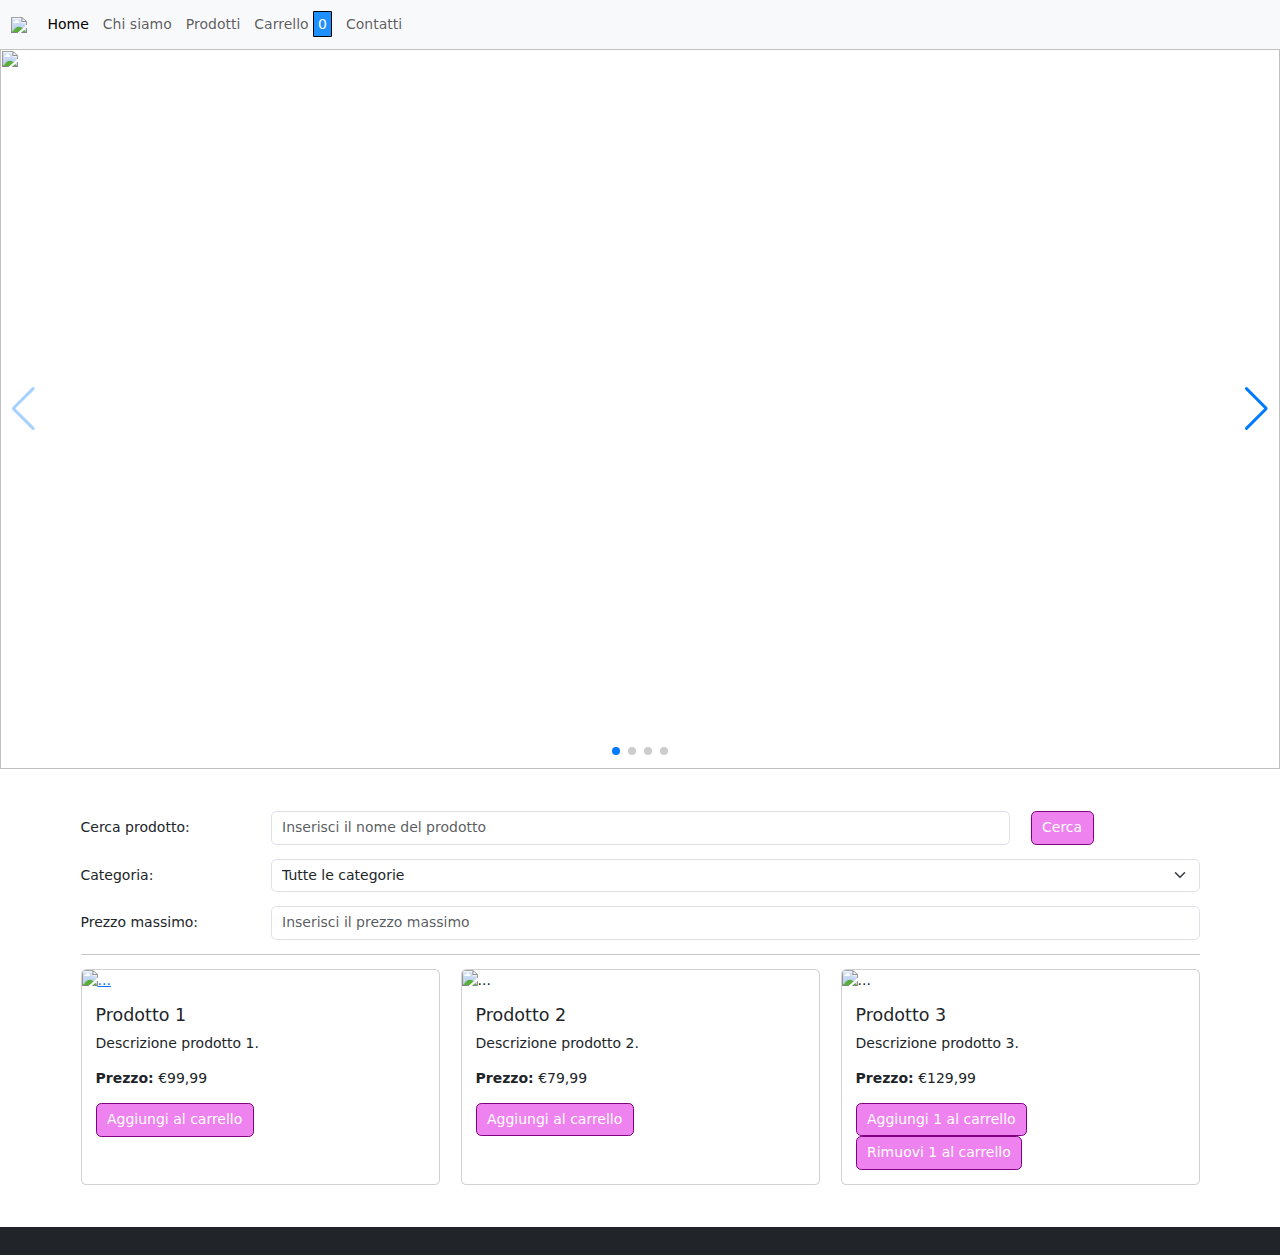
==== index.html @ 2d44a7bf "Initial commit" ====
<!DOCTYPE html>
<html lang="en">

<head>
  <meta charset="UTF-8">
  <meta http-equiv="X-UA-Compatible" content="IE=edge">
  <meta name="viewport" content="width=device-width, initial-scale=1, minimum-scale=1, maximum-scale=1"/>
  <meta name="sito e-commerce" content="sito e-commerce per esame">
  <meta name="description" content="sito di e-commerce di dolci per l'esame di fine anno di web design">
  <meta name="keywords" content="web, web design, accademia, dolci, e-commerce, soto, carrello, compra, personalizza">
  
  <link rel="stylesheet" href="styles.css">
  
  <!-- Link Swiper's CSS -->
  <link rel="stylesheet" href="https://cdn.jsdelivr.net/npm/swiper@9/swiper-bundle.min.css" />
  <link rel="stylesheet" href="https://cdn.jsdelivr.net/npm/bootstrap@5.2.3/dist/css/bootstrap.min.css">
</head>
  
  
<body>
  <!-- head line -->
    <header>
        <nav class="navbar navbar-expand-lg navbar-light bg-light">
          <div class="container-fluid">
            <a class="navbar-brand" href="#"><img src="logo.png"></a>
            <button class="navbar-toggler" type="button" data-bs-toggle="collapse" data-bs-target="#navbarNav" aria-controls="navbarNav" aria-expanded="false" aria-label="Toggle navigation">
              <span class="navbar-toggler-icon"></span>
            </button>
            <div class="collapse navbar-collapse" id="navbarNav">
              <ul class="navbar-nav">
                <li class="nav-item">
                  <a class="nav-link active" aria-current="page" href="#">Home</a>
                </li>
                <li class="nav-item">
                  <a class="nav-link" href="#">Chi siamo</a>
                </li>
                <li class="nav-item">
                  <a class="nav-link" href="prodotti.html">Prodotti</a>
                </li>
                <li class="nav-item">
                  <a class="nav-link" href="carrello.html">Carrello <span style="width: 200px; height:100px; border-radius: 1px; border: 1px solid black; padding: 4px; background-color: dodgerblue; color:white" id="carrello">0</span></a>
                </li>
                <li class="nav-item">
                  <a class="nav-link" href="#">Contatti</a>
                </li>
              </ul>
            </div>
          </div>
        </nav>
    </header>

  <!-- Swiper -->
      <div class="swiper mySwiper">
        <div class="swiper-wrapper">
          <div class="swiper-slide">
            <img src="https://www.dolcidee.it/media/uploads/recipe/60be09285daf3_IMG_9770.PNG">
          </div>
          <div class="swiper-slide">
            <img src="https://wips.plug.it/cips/buonissimo.org/cms/2011/09/Torta-di-compleanno-per-bimbi.jpg">
          </div>
          <div class="swiper-slide">
            <img src="https://www.molinospadoni.it/wp-content/uploads/2019/12/brioches-cornetti-ricetta-spadoni.png">
          </div>
          <div class="swiper-slide">
            <img src="https://www.ilclubdellericette.it/wp-content/uploads/2022/04/ricetta-pancake-1280x720.jpg">
          </div>
        </div>
        <div class="swiper-button-next"></div>
        <div class="swiper-button-prev"></div>
        <div class="swiper-pagination"></div>
      </div>

  <!-- contenitori -->  
    <main class="container my-5">
        <form>
            <div class="row mb-3">
                <label for="inputSearch" class="col-sm-2 col-form-label">Cerca prodotto:</label>
                <div class="col-sm-8">
                    <input type="text" class="form-control" id="inputSearch" placeholder="Inserisci il nome del prodotto">
                </div>
                <div class="col-sm-2">
                    <button type="submit" class="btn btn-primary">Cerca</button>
                </div>
            </div>
            <div class="row mb-3">
                <label for="inputCategory" class="col-sm-2 col-form-label">Categoria:</label>
                <div class="col-sm-10">
                    <select class="form-select" id="inputCategory">
                        <option value="tutte">Tutte le categorie</option>
                        <option value="elettronica">Elettronica</option>
                        <option value="abbigliamento">Abbigliamento</option>
                        <option value="casa">Casa</option>
                    </select>
                </div>
            </div>
            <div class="row mb-3">
                <label for="inputPrice" class="col-sm-2 col-form-label">Prezzo massimo:</label>
                <div class="col-sm-10">
                    <input type="number" class="form-control" id="inputPrice" placeholder="Inserisci il prezzo massimo">
                </div>
            </div>
        </form>
        <hr>
        <div class="row row-cols-1 row-cols-md-3 g-4">
            <div class="col">
                <div class="card h-100">
                  <a href="prodotto.html">
                    <img src="https://via.placeholder.com/300x200.png" class="card-img-top" alt="...">
                  </a>
                    <div class="card-body">
                        <h5 class="card-title">Prodotto 1</h5>
                        <p class="card-text">Descrizione prodotto 1.</p>
                        <p class="card-text"><strong>Prezzo:</strong> €99,99</p>
                        <a href="#" class="btn btn-primary">Aggiungi al carrello</a>
                    </div>                    
                </div>
            </div>
            <div class="col">
                <div class="card h-100">
                    <img src="https://via.placeholder.com/300x200.png" class="card-img-top" alt="...">
                    <div class="card-body">
                        <h5 class="card-title">Prodotto 2</h5>
                        <p class="card-text">Descrizione prodotto 2.</p>
                        <p class="card-text"><strong>Prezzo:</strong> €79,99</p>
                        <a href="#" class="btn btn-primary">Aggiungi al carrello</a>
                    </div>
                </div>
            </div>
            <div class="col">
                <div class="card h-100">
                    <img src="https://via.placeholder.com/300x200.png" class="card-img-top" alt="...">
                    <div class="card-body">
                        <h5 class="card-title">Prodotto 3</h5>
                        <p class="card-text">Descrizione prodotto 3.</p>
                        <p class="card-text"><strong>Prezzo:</strong> €129,99</p>
                        <a href="#" class="btn btn-primary" onclick="aggiungiAlCarrello()">Aggiungi 1 al carrello</a>
                        <a href="#" class="btn btn-primary" onclick="rimuoviDalCarrello()">Rimuovi 1 al carrello</a>
                    </div>
                </div>
            </div>
        </div>
    </main>

  <!-- footer --> 
    <footer class="bg-dark text-light py-3">
      <div class="container text-center">
      </div>
    </footer>

  <!-- Swiper JS -->
  <script src="https://cdn.jsdelivr.net/npm/swiper@9/swiper-bundle.min.js"></script>
  <script src="script.js"> </script>
</body>
</html>
---- styles.css ----
html,
    body {
      position: relative;
      height: 100%;
      font-family: 'Poppins', sans-serif;
      font-size: 14px;
      color: #000;
      margin: 0;
      padding: 0;
      background-image: url("sfondosito.jpeg");
      background-repeat: no-repeat;
      background-attachment: fixed;
      background-size: 100%;
      background-size: cover;
      background-position: center;
    }

.card-img-top:hover {
    opacity: 0.5;    
  }

.navbar-toggler {
  background-color: red;
}

.btn-primary{
  background-color:violet !important;
  border-color:purple !important;
}

/*swiper*/

.swiper {
      width: 100%;
      height: 80%;
    }

.swiper-slide {
      text-align: center;
      font-size: 18px;
      background: #fff;
      display: flex;
      justify-content: center;
      align-items: center;
    }

.swiper-slide img {
      display: block;
      width: 100%;
      height: 100%;
      object-fit: cover;
    }
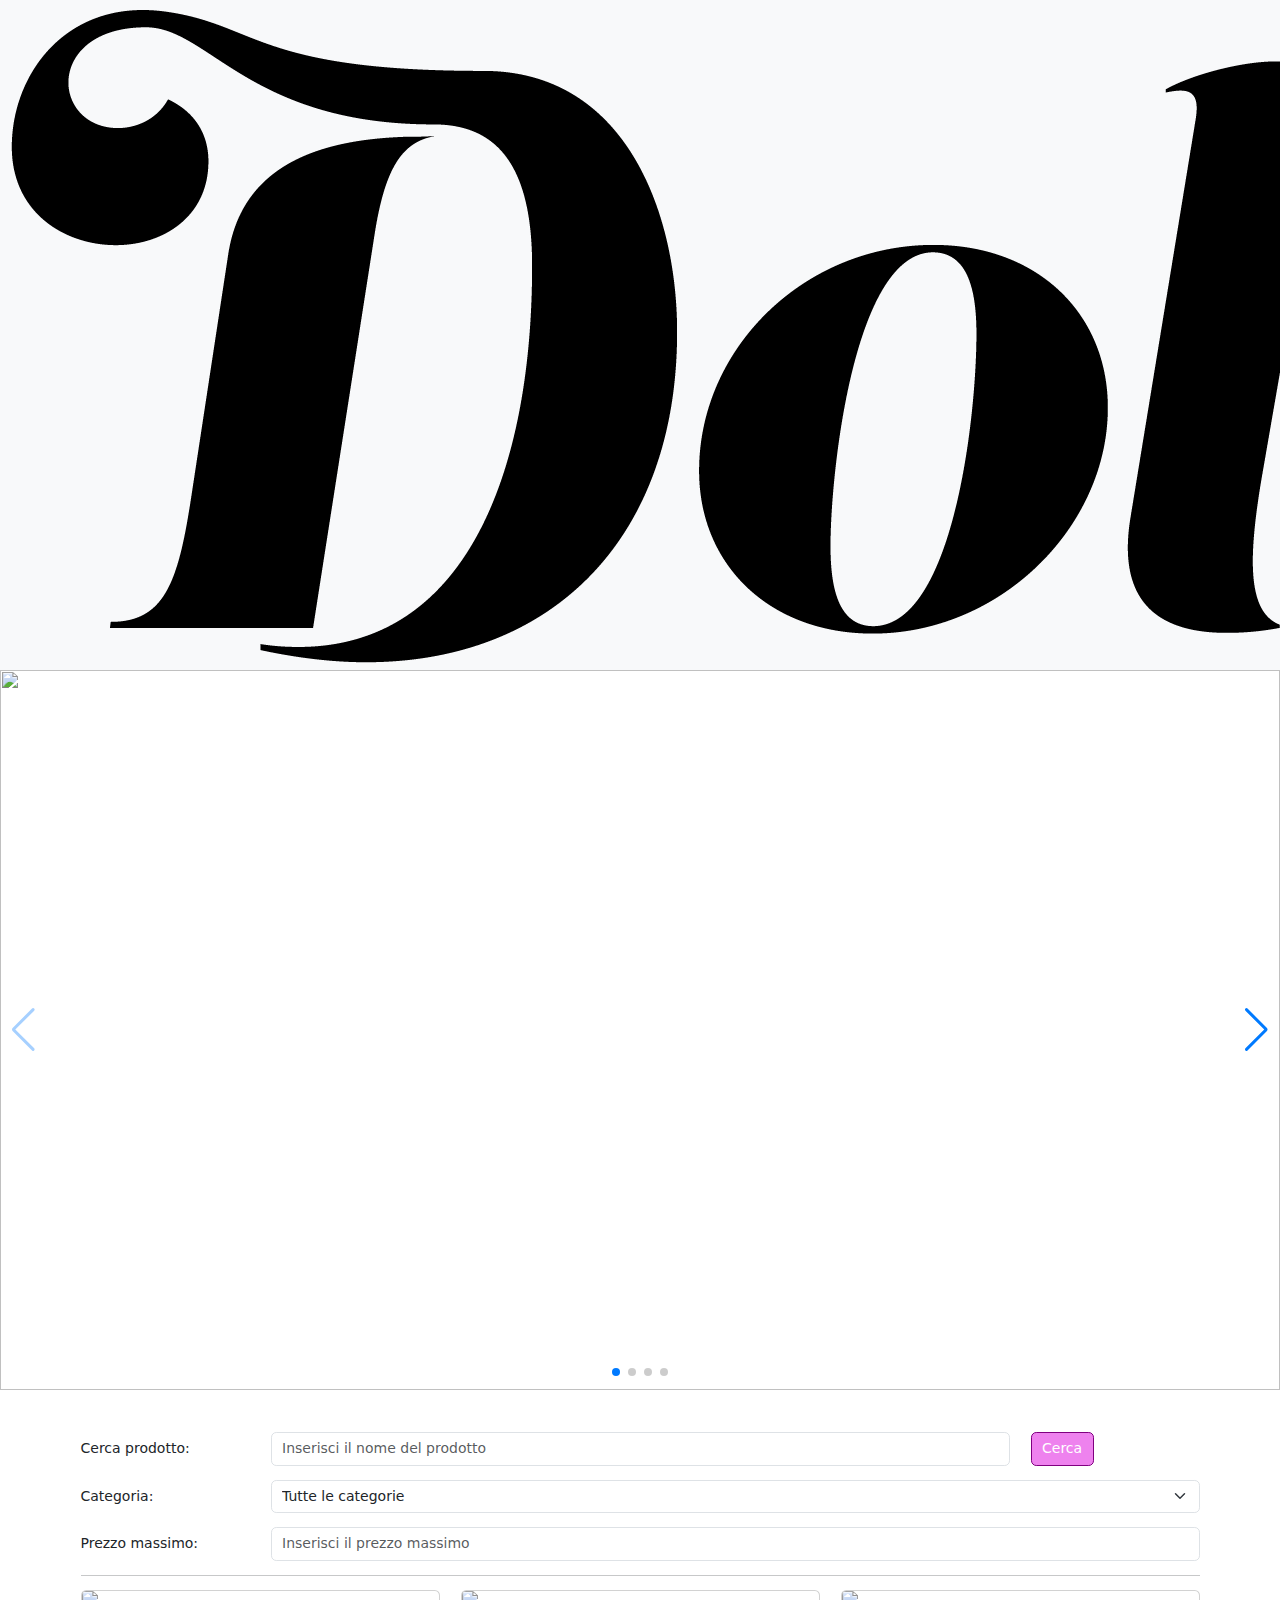
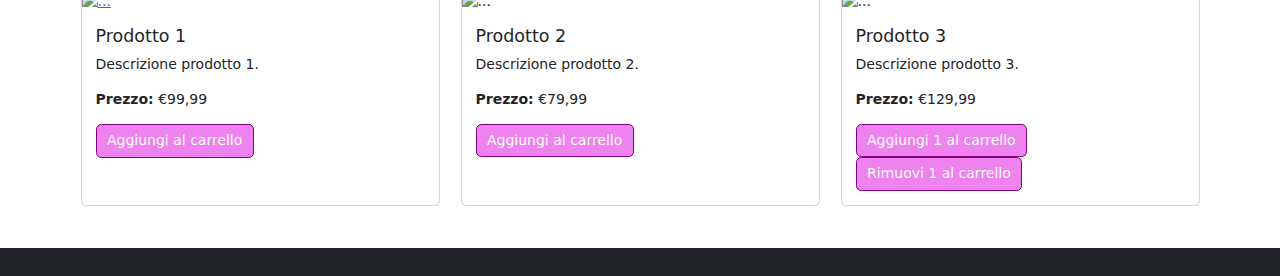
==== commit c5f50e37: "1 file modified, 3 added, 1 deleted" ====
--- a/index.html
+++ b/index.html
@@ -22,23 +22,21 @@
     <header>
         <nav class="navbar navbar-expand-lg navbar-light bg-light">
           <div class="container-fluid">
-            <a class="navbar-brand" href="#"><img src="logo.png"></a>
+            <a id="logo" href="#"><img src="immagini/logo.png"></a>
             <button class="navbar-toggler" type="button" data-bs-toggle="collapse" data-bs-target="#navbarNav" aria-controls="navbarNav" aria-expanded="false" aria-label="Toggle navigation">
               <span class="navbar-toggler-icon"></span>
             </button>
+
             <div class="collapse navbar-collapse" id="navbarNav">
               <ul class="navbar-nav">
                 <li class="nav-item">
-                  <a class="nav-link active" aria-current="page" href="#">Home</a>
+                  <a class="nav-link" href="carrello.html">Personalizza</a>
                 </li>
                 <li class="nav-item">
-                  <a class="nav-link" href="#">Chi siamo</a>
+                  <a class="nav-link" href="aboutus.html">Chi siamo</a>
                 </li>
                 <li class="nav-item">
-                  <a class="nav-link" href="prodotti.html">Prodotti</a>
-                </li>
-                <li class="nav-item">
-                  <a class="nav-link" href="carrello.html">Carrello <span style="width: 200px; height:100px; border-radius: 1px; border: 1px solid black; padding: 4px; background-color: dodgerblue; color:white" id="carrello">0</span></a>
+                  <a class="nav-link" href="carrello.html">Carrello <span style="width: 200px; height:100px; border-radius: 50px; padding: 4px; background-color: #DD925F; color:white" id="carrello">0</span></a>
                 </li>
                 <li class="nav-item">
                   <a class="nav-link" href="#">Contatti</a>
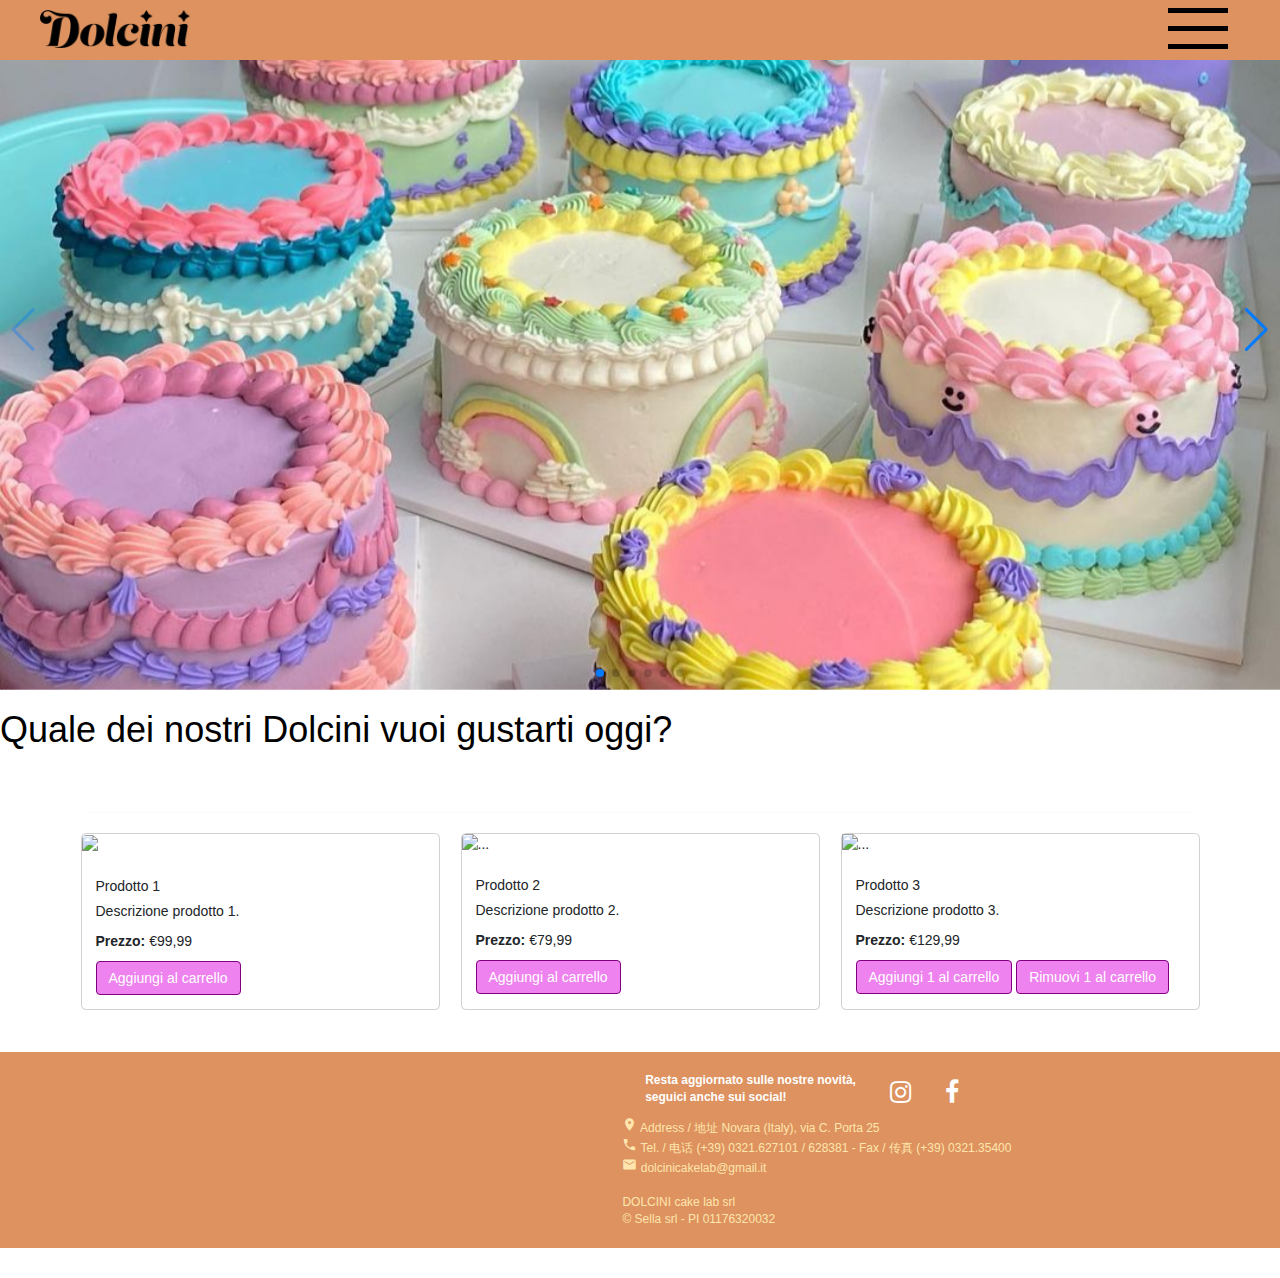
==== commit 9eed45ea: "aggiunta immagini nello slider" ====
--- a/index.html
+++ b/index.html
@@ -5,62 +5,61 @@
   <meta charset="UTF-8">
   <meta http-equiv="X-UA-Compatible" content="IE=edge">
   <meta name="viewport" content="width=device-width, initial-scale=1, minimum-scale=1, maximum-scale=1"/>
-  <meta name="sito e-commerce" content="sito e-commerce per esame">
   <meta name="description" content="sito di e-commerce di dolci per l'esame di fine anno di web design">
-  <meta name="keywords" content="web, web design, accademia, dolci, e-commerce, soto, carrello, compra, personalizza">
-  
-  <link rel="stylesheet" href="styles.css">
+  <meta name="keywords" content="web, web design, accademia, dolci, e-commerce, sito, carrello, compra, personalizza">
   
   <!-- Link Swiper's CSS -->
   <link rel="stylesheet" href="https://cdn.jsdelivr.net/npm/swiper@9/swiper-bundle.min.css" />
   <link rel="stylesheet" href="https://cdn.jsdelivr.net/npm/bootstrap@5.2.3/dist/css/bootstrap.min.css">
+  <!-- Link icone bootstrap -->
+  <link rel="stylesheet" href="https://maxcdn.bootstrapcdn.com/bootstrap/3.3.7/css/bootstrap.min.css">
+  <!-- Link icone google -->
+  <link rel="stylesheet" href="https://fonts.googleapis.com/icon?family=Material+Icons">
+  <!-- Link icone Awesome 4 Icons -->
+  <link rel="stylesheet" href="https://cdnjs.cloudflare.com/ajax/libs/font-awesome/4.7.0/css/font-awesome.min.css">
+   <!-- Link file MIO css -->
+  <link rel="stylesheet" href="styles.css">
 </head>
   
   
 <body>
   <!-- head line -->
-    <header>
-        <nav class="navbar navbar-expand-lg navbar-light bg-light">
-          <div class="container-fluid">
-            <a id="logo" href="#"><img src="immagini/logo.png"></a>
-            <button class="navbar-toggler" type="button" data-bs-toggle="collapse" data-bs-target="#navbarNav" aria-controls="navbarNav" aria-expanded="false" aria-label="Toggle navigation">
-              <span class="navbar-toggler-icon"></span>
-            </button>
-
-            <div class="collapse navbar-collapse" id="navbarNav">
-              <ul class="navbar-nav">
-                <li class="nav-item">
-                  <a class="nav-link" href="carrello.html">Personalizza</a>
-                </li>
-                <li class="nav-item">
-                  <a class="nav-link" href="aboutus.html">Chi siamo</a>
-                </li>
-                <li class="nav-item">
-                  <a class="nav-link" href="carrello.html">Carrello <span style="width: 200px; height:100px; border-radius: 50px; padding: 4px; background-color: #DD925F; color:white" id="carrello">0</span></a>
-                </li>
-                <li class="nav-item">
-                  <a class="nav-link" href="#">Contatti</a>
-                </li>
-              </ul>
-            </div>
-          </div>
-        </nav>
-    </header>
+    <div id="headline">
+      <div id="casella-logo">
+        <a href="index.html">
+          <img id="logo" src="immagini/logo.png">
+        </a>
+      </div>
+       
+      <!-- burger menu -->
+        <ul class="menu">
+          <div class="menu-close fa fa-close"></div>
+          <li class="menu-global menu-top"><span class="menu-text">Personalizzazione</span></li>
+          <li class="menu-global menu-middle"><span class="menu-text">About us</span></li>
+          <li class="menu-global menu-bottom"><span class="menu-text">My Carrello</span></li>
+        </ul>
+    </div>
 
   <!-- Swiper -->
       <div class="swiper mySwiper">
         <div class="swiper-wrapper">
           <div class="swiper-slide">
-            <img src="https://www.dolcidee.it/media/uploads/recipe/60be09285daf3_IMG_9770.PNG">
+            <img src="immagini/cake1.jpeg">
           </div>
           <div class="swiper-slide">
-            <img src="https://wips.plug.it/cips/buonissimo.org/cms/2011/09/Torta-di-compleanno-per-bimbi.jpg">
+            <img src="immagini/muffin1.jpeg">
           </div>
           <div class="swiper-slide">
-            <img src="https://www.molinospadoni.it/wp-content/uploads/2019/12/brioches-cornetti-ricetta-spadoni.png">
+            <img src="immagini/roll1.jpeg">
           </div>
           <div class="swiper-slide">
-            <img src="https://www.ilclubdellericette.it/wp-content/uploads/2022/04/ricetta-pancake-1280x720.jpg">
+            <img src="immagini/cake2.jpeg">
+          </div>
+          <div class="swiper-slide">
+            <img src="immagini/muffin2.jpeg">
+          </div>
+          <div class="swiper-slide">
+            <img src="immagini/roll2.jpeg">
           </div>
         </div>
         <div class="swiper-button-next"></div>
@@ -68,36 +67,11 @@
         <div class="swiper-pagination"></div>
       </div>
 
+      <h1>Quale dei nostri Dolcini vuoi gustarti oggi?</h1>
+
   <!-- contenitori -->  
     <main class="container my-5">
-        <form>
-            <div class="row mb-3">
-                <label for="inputSearch" class="col-sm-2 col-form-label">Cerca prodotto:</label>
-                <div class="col-sm-8">
-                    <input type="text" class="form-control" id="inputSearch" placeholder="Inserisci il nome del prodotto">
-                </div>
-                <div class="col-sm-2">
-                    <button type="submit" class="btn btn-primary">Cerca</button>
-                </div>
-            </div>
-            <div class="row mb-3">
-                <label for="inputCategory" class="col-sm-2 col-form-label">Categoria:</label>
-                <div class="col-sm-10">
-                    <select class="form-select" id="inputCategory">
-                        <option value="tutte">Tutte le categorie</option>
-                        <option value="elettronica">Elettronica</option>
-                        <option value="abbigliamento">Abbigliamento</option>
-                        <option value="casa">Casa</option>
-                    </select>
-                </div>
-            </div>
-            <div class="row mb-3">
-                <label for="inputPrice" class="col-sm-2 col-form-label">Prezzo massimo:</label>
-                <div class="col-sm-10">
-                    <input type="number" class="form-control" id="inputPrice" placeholder="Inserisci il prezzo massimo">
-                </div>
-            </div>
-        </form>
+        
         <hr>
         <div class="row row-cols-1 row-cols-md-3 g-4">
             <div class="col">
@@ -126,7 +100,7 @@
             </div>
             <div class="col">
                 <div class="card h-100">
-                    <img src="https://via.placeholder.com/300x200.png" class="card-img-top" alt="...">
+                    <img src="https://via.placeholder.com/300x200.png" class="card-img-left" alt="...">
                     <div class="card-body">
                         <h5 class="card-title">Prodotto 3</h5>
                         <p class="card-text">Descrizione prodotto 3.</p>
@@ -140,13 +114,33 @@
     </main>
 
   <!-- footer --> 
-    <footer class="bg-dark text-light py-3">
+    <footer id="footer">
       <div class="container text-center">
+        
+        <div class="fot">
+          <iframe src="https://www.google.com/maps/embed?pb=!1m14!1m8!1m3!1d2798.854587066455!2d8.6137757!3d45.4525863!3m2!1i1024!2i768!4f13.1!3m3!1m2!1s0x47865a24573b9d29%3A0x5064224377bd31e3!2sVia%20Costantino%20Porta%2C%2025%2C%2028100%20Novara%20NO!5e0!3m2!1sen!2sit!4v1654440794287!5m2!1sen!2sit" allowfullscreen="" loading="lazy" referrerpolicy="no-referrer-when-downgrade" id="map"></iframe>
+        </div> 
+        
+        <div class="fot">
+          <p class="social" style="font-size:15x; text-align:left;"><b>Resta aggiornato sulle nostre novità,<br>seguici anche sui social!</b></p>
+          <a href="https://www.instagram.com/acmenovaraaccademia/" class="social"><i class="fa fa-instagram" style="font-size:25px; color: white;"></i></a>
+          <a href="https://www.facebook.com/ACMEaccademiaNovara/"  class="social"><i class="fa fa-facebook-f" style="font-size:25px; color: white;"></i></a>
+
+          <p id="testofooter">
+            <i class="material-icons" style="font-size:15px; color: #FFE6AE;">location_on</i> Address / 地址  Novara (Italy), via C. Porta 25<br>
+            <i class="material-icons" style="font-size:15px; color: #FFE6AE;">call</i> Tel. /  电话 (+39) 0321.627101 / 628381 - Fax / 传真 (+39) 0321.35400<br>
+            <i class="material-icons" style="font-size:15px; color: #FFE6AE;">email</i> dolcinicakelab@gmail.it<br>
+            <br>
+            DOLCINI cake lab srl<br>
+            © Sella srl - PI 01176320032
+          </p>
+        </div>
       </div>
     </footer>
 
   <!-- Swiper JS -->
   <script src="https://cdn.jsdelivr.net/npm/swiper@9/swiper-bundle.min.js"></script>
+  <script src="https://code.jquery.com/jquery-3.6.4.min.js" integrity="sha256-oP6HI9z1XaZNBrJURtCoUT5SUnxFr8s3BzRl+cbzUq8=" crossorigin="anonymous"></script>
   <script src="script.js"> </script>
 </body>
 </html> 
--- a/styles.css
+++ b/styles.css
@@ -1,27 +1,191 @@
-html,
-    body {
+html, body {
       position: relative;
       height: 100%;
       font-family: 'Poppins', sans-serif;
       font-size: 14px;
       color: #000;
-      margin: 0;
-      padding: 0;
-      background-image: url("sfondosito.jpeg");
+      background-image: url("immagini/sfondosito.png");
       background-repeat: no-repeat;
       background-attachment: fixed;
-      background-size: 100%;
       background-size: cover;
       background-position: center;
-    }
+}
+
+/*header*/
+#headline{
+  z-index: 3;
+  margin-top: 30px;
+  width: 100%;
+  height: 60px;
+  position: fixed;
+  background-color: #DD925F;
+}
+
+#casella-logo{
+  display: inline-block;
+  
+}
+
+#logo{
+  width: 150px;
+  margin-left: 40px;
+  margin-top: 10px;
+}
+ 
+ /*burger menu*/
+span {
+  display: inline-block;
+  vertical-align: middle;
+  color: white;
+}
+
+ul {
+  display: block;
+  list-style-type: none;
+  text-align: right;
+}
+
+a {
+  color: #FFF;
+}
+a:hover {
+  opacity: 0.7;
+}
+
+.menu {
+  display: inline-block;
+  margin-right: 100px;
+  margin-top: 8px;
+  float: right;
+  padding-left: 1.25em;
+  cursor: pointer;
+  position: relative;
+  width: 30px;
+  height: 10px;
+  text-align: right;
+}
+
+.menu-close {
+  font-size: 0em;
+  opacity: 0;
+  text-align: center;
+  font-weight: bold;
+
+  -webkit-transition: 0.2s;
+          transition: 0.2s;
+}
+
+.menu-close-visible {
+  font-size: 2em;
+  opacity: 1;
+
+  -webkit-transition: 0.2s 0.4s;
+          transition: 0.2s 0.4s;
+}
+
+.menu-global {
+  z-index: 2;
+  position: absolute;
+  float: right;
+  height: 5px; 
+  width: 200%;
+  background-color: #000000;
+  margin: 0px 30px 150px 0px;
+
+  -webkit-backface-visibility: hidden;
+          backface-visibility: hidden;
+  -webkit-transition: 0.2s;
+          transition: 0.2s;
+}
+
+.menu-global:hover {
+  left: 10px;
+  -webkit-transition: all 0.2s;
+          transition: all 0.2s;
+}
+
+.menu-top {
+  top: 0;
+}
+.menu-middle {
+  top: 18px;
+}
+.menu-bottom {
+  top: 36px;
+}
+
+.menu-text{
+  opacity: 0;
+  font-size: 0em;
+  padding: 10px 0;
+  -webkit-transition: 0.1s;
+          transition: 0.1s;
+}
+
+.expand {
+  box-shadow: rgba(0, 0, 0, 0.1) -2.5px 5px 7.5px, rgba(0, 0, 0, 0.1) 2.5px 5px 7.5px;
+  width: 200px;
+  height: 50px;
+
+  -webkit-backface-visibility: hidden;
+          backface-visibility: hidden;
+}
+
+.menu-top-expand {
+  top: 50px;
+  background: #FFF8E1;
+
+  -webkit-transition: all 0.5s 0.2s, left 0.1s;
+          transition: all 0.5s 0.2s, left 0.1s;
+}
+
+.menu-middle-expand {
+  top: 100px;
+  background: #FFECB3;
+
+  -webkit-transition: all 0.5s 0.1s, left 0.1s;
+          transition: all 0.5s 0.1s, left 0.1s;
+}
+
+.menu-bottom-expand {
+  top: 150px;
+  height: 100px;
+  background: #FFE082;
+
+  -webkit-transition: all 0.5s, left 0.1s;
+          transition: all 0.5s, left 0.1s;
+}
+
+.menu-text-expand{
+  color: #000000;
+  opacity: 0.8;
+  padding: 10px;
+  font-size: 1.3em;
+  -webkit-transition: all 0.2s 0.7s, font-size 0.1s;
+          transition: all 0.2s 0.7s, font-size 0.1s;
+}
+
+.container-fluid{
+  padding: 5px;
+  background-color: #FFE6AE;
+  margin: 0px;
+}
+
+/*intestazione home*/
+h1 {
+  
+}
+
+/*box prodotti*/
 
 .card-img-top:hover {
-    opacity: 0.5;    
+    opacity: 0.5;   
   }
 
 .navbar-toggler {
   background-color: red;
 }
+
 
 .btn-primary{
   background-color:violet !important;
@@ -33,20 +197,57 @@
 .swiper {
       width: 100%;
       height: 80%;
-    }
+      margin-top: -30px;
+}
 
 .swiper-slide {
-      text-align: center;
-      font-size: 18px;
-      background: #fff;
+      background: #DD925F;
       display: flex;
       justify-content: center;
       align-items: center;
-    }
+}
 
 .swiper-slide img {
       display: block;
       width: 100%;
       height: 100%;
       object-fit: cover;
-    }
+}
+
+/*footer*/
+
+#footer {
+  background-color: #DD925F;
+  color: white;
+}
+
+.contatti-social{
+  display:inline-block;
+  margin: 0px 30px;
+}
+
+#map {
+  width: auto;
+  height: 150px;
+  margin-right:50px
+}
+
+.fot{
+  display: inline-block;
+  margin: 10px auto;
+}
+
+.social{
+  font-size: 12px;
+  margin: 10px 30px 10px 0px;
+  display: inline-block;
+  color: white;
+
+}
+
+#testofooter{
+  max-width: 500px;
+  font-size: 12px;
+  text-align: left;
+  color: #FFE6AE;
+}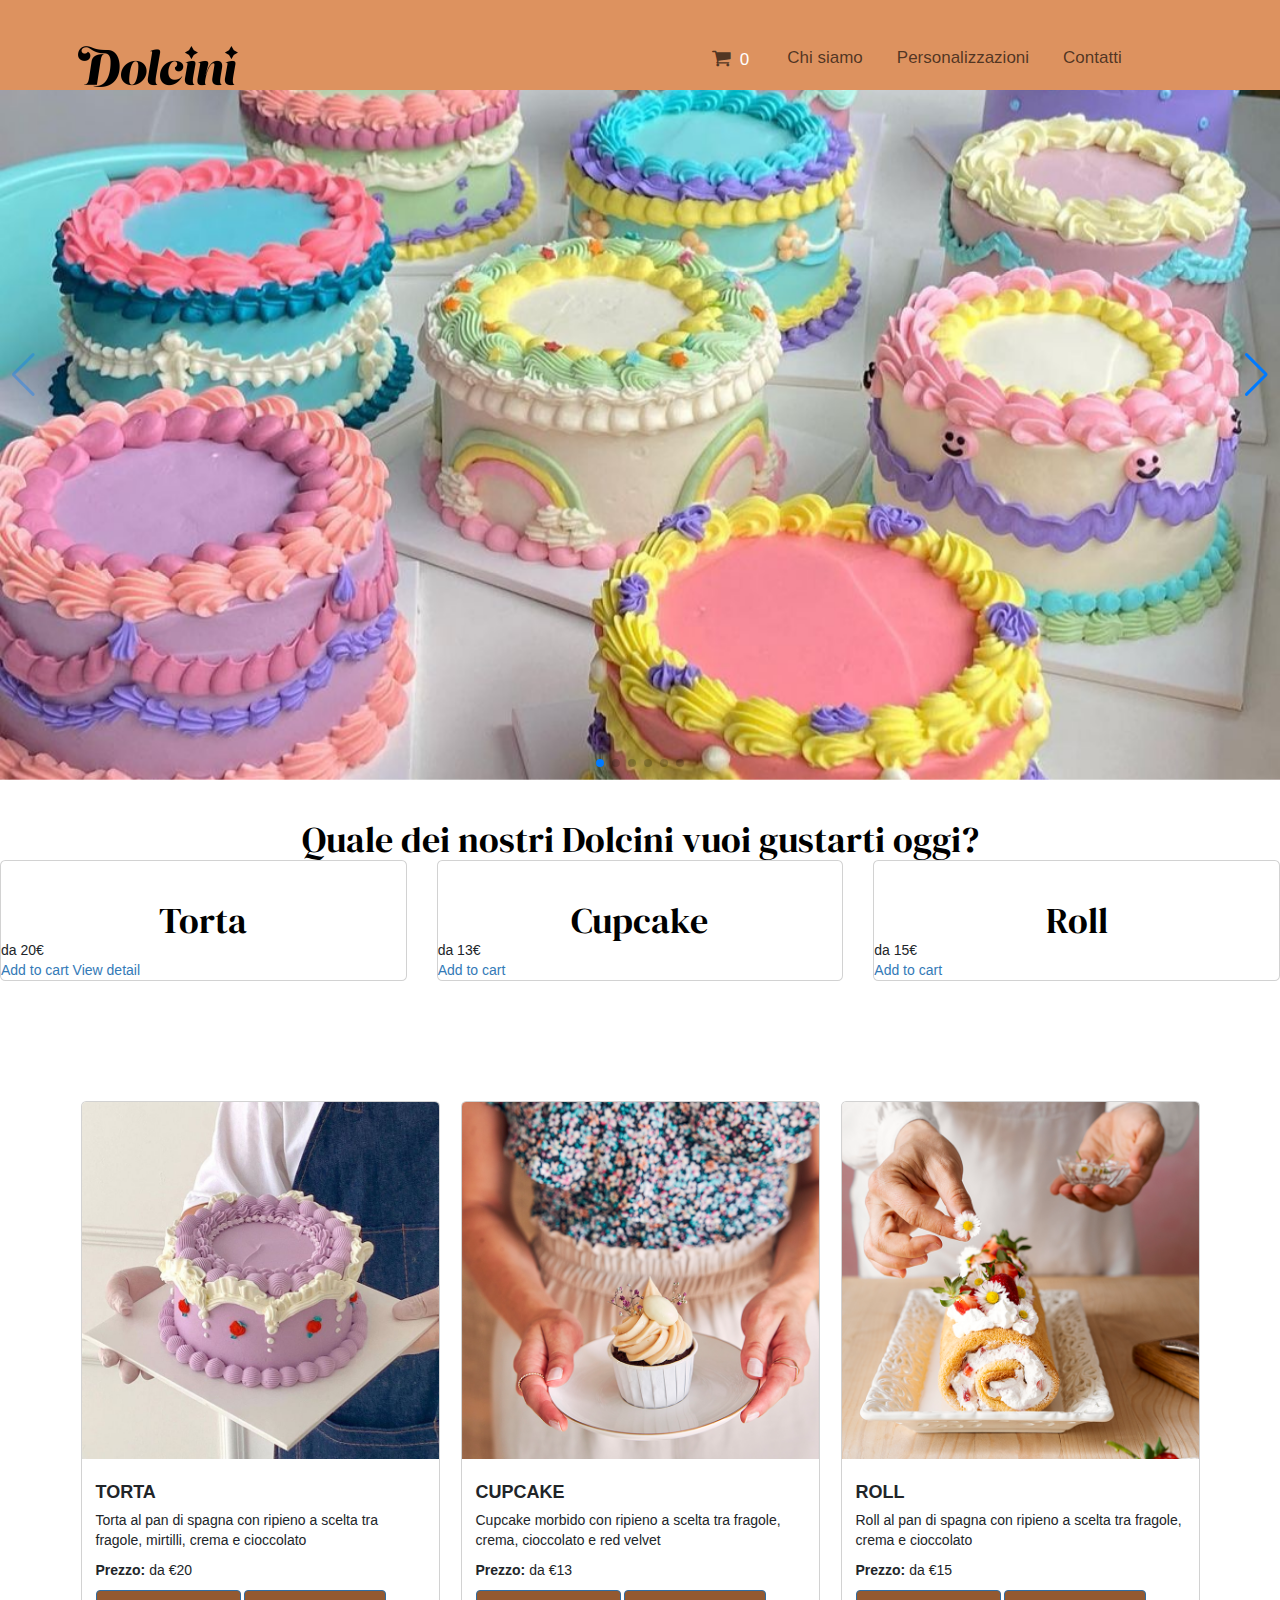
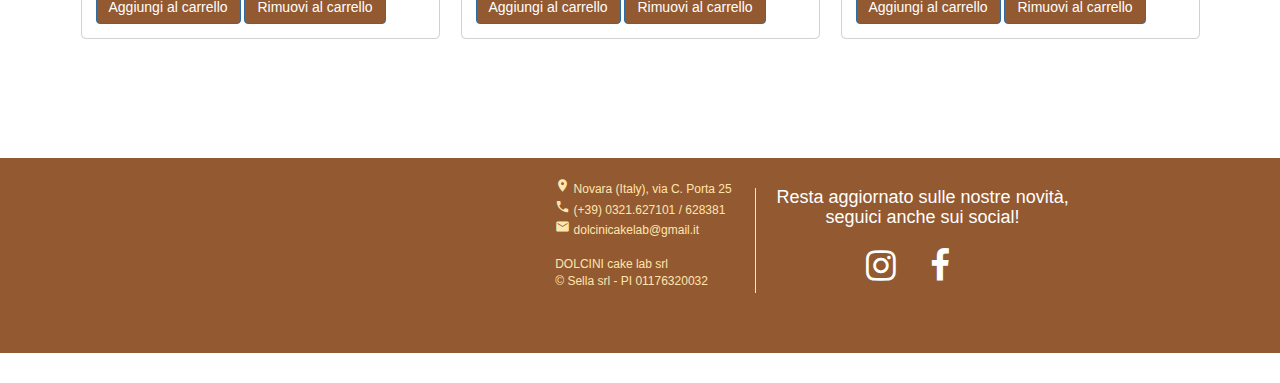
==== commit 5fce3290: "16 maggio" ====
--- a/index.html
+++ b/index.html
@@ -17,28 +17,54 @@
   <link rel="stylesheet" href="https://fonts.googleapis.com/icon?family=Material+Icons">
   <!-- Link icone Awesome 4 Icons -->
   <link rel="stylesheet" href="https://cdnjs.cloudflare.com/ajax/libs/font-awesome/4.7.0/css/font-awesome.min.css">
-   <!-- Link file MIO css -->
+  <!-- Link file MIO css -->
   <link rel="stylesheet" href="styles.css">
+  <!-- Link per il font h1 -->
+  <link rel="preconnect" href="https://fonts.googleapis.com">
+  <link rel="preconnect" href="https://fonts.gstatic.com" crossorigin>
+  <link href="https://fonts.googleapis.com/css2?family=DM+Serif+Display&display=swap" rel="stylesheet">
+  <!-- Link per jquery -->
+  <script src="https://code.jquery.com/jquery-3.5.1.min.js"></script>
 </head>
   
   
 <body>
   <!-- head line -->
+  <header>
     <div id="headline">
-      <div id="casella-logo">
-        <a href="index.html">
-          <img id="logo" src="immagini/logo.png">
-        </a>
-      </div>
-       
-      <!-- burger menu -->
-        <ul class="menu">
-          <div class="menu-close fa fa-close"></div>
-          <li class="menu-global menu-top"><span class="menu-text">Personalizzazione</span></li>
-          <li class="menu-global menu-middle"><span class="menu-text">About us</span></li>
-          <li class="menu-global menu-bottom"><span class="menu-text">My Carrello</span></li>
-        </ul>
+      <nav class="navbar navbar-expand-lg navbar-light">
+      <div class="container-fluid">
+        <div id="casella-logo">
+          <a href="index.html">
+            <img id="logo" src="immagini/logo.png">
+          </a>
+        </div>
+
+        <button class="navbar-toggler" type="button" data-bs-toggle="collapse" data-bs-target="#navbarNav" aria-controls="navbarNav" aria-expanded="false" aria-label="Toggle navigation">
+          <span class="navbar-toggler-icon"></span>
+        </button>
+
+        <div class="collapse navbar-collapse" id="navbarNav">
+          <ul class="navbar-nav">
+            <li class="nav-item">
+              <a class="nav-link" href="carrello.html"><i class="fa fa-shopping-cart" style="font-size:20px"></i> <span style="font-size: 17px;  padding: 4px;  color:white" id="carrello">0</span></a>
+            </li>
+            <li class="nav-item">
+              <a class="nav-link" href="aboutus.html">Chi siamo</a>
+            </li>
+            <li class="nav-item">
+              <a class="nav-link" href="#personalizzazione">Personalizzazioni</a>
+            </li>
+            <li class="nav-item">
+              <a class="nav-link" href="#contatti">Contatti</a>
+            </li>
+          </ul>
+        </div>
+      </div>
+    </nav>
     </div>
+  </header>
+
 
   <!-- Swiper -->
       <div class="swiper mySwiper">
@@ -50,7 +76,7 @@
             <img src="immagini/muffin1.jpeg">
           </div>
           <div class="swiper-slide">
-            <img src="immagini/roll1.jpeg">
+            <img src="immagini/roll5.jpeg">
           </div>
           <div class="swiper-slide">
             <img src="immagini/cake2.jpeg">
@@ -69,47 +95,100 @@
 
       <h1>Quale dei nostri Dolcini vuoi gustarti oggi?</h1>
 
+  <!-- contenitori 2-->
+
+  <section>
+    <div class="row">
+      <div class="col-md-4 col-sm-6 col-xs-12">
+        <div class="card">
+          <div class="cover item-a">
+            <h1>Torta</h1>
+            <span class="price">da 20€</span>
+            <div class="card-back">
+              <a href="#">Add to cart</a>
+              <a href="#">View detail</a>
+            </div>
+          </div>
+        </div>
+      </div>
+      <div class="col-md-4 col-sm-6 col-xs-12">
+        <div class="card">
+          <div class="cover item-b">
+            <h1>Cupcake</h1>
+            <span class="price">da 13€</span>
+            <div class="card-back">
+              <a href="#">Add to cart</a>
+            </div>
+          </div>
+        </div>
+      </div>
+      <div class="col-md-4 col-sm-6 col-xs-12">
+        <div class="card">
+          <div class="cover item-c">
+            <h1>Roll</h1>
+            <span class="price">da 15€</span>
+            <div class="card-back">
+              <a href="#">Add to cart</a>
+            </div>
+          </div>
+        </div>
+      </div>
+    </div>
+  </section>
+  
   <!-- contenitori -->  
+    
     <main class="container my-5">
         
-        <hr>
+        <div id="box-prodotti">
         <div class="row row-cols-1 row-cols-md-3 g-4">
+
             <div class="col">
+              <div id="prodotto1">
                 <div class="card h-100">
-                  <a href="prodotto.html">
-                    <img src="https://via.placeholder.com/300x200.png" class="card-img-top" alt="...">
-                  </a>
+                    <img src="immagini/cake5.jpeg" class="card-img-top" alt="...">
                     <div class="card-body">
-                        <h5 class="card-title">Prodotto 1</h5>
-                        <p class="card-text">Descrizione prodotto 1.</p>
-                        <p class="card-text"><strong>Prezzo:</strong> €99,99</p>
-                        <a href="#" class="btn btn-primary">Aggiungi al carrello</a>
+                        <h4 class="card-title"><b>TORTA</b></h4>
+                        <p class="card-text">Torta al pan di spagna con ripieno a scelta tra fragole, mirtilli, crema e cioccolato</p>
+                        <p class="card-text"><strong>Prezzo:</strong> da €20</p>
+                        <a href="#" class="btn btn-primary" onclick="aggiungiAlCarrello()">Aggiungi al carrello</a>
+                        <a href="#" class="btn btn-primary" onclick="rimuoviDalCarrello()">Rimuovi al carrello</a>
                     </div>                    
                 </div>
-            </div>
+              </div>
+            </div>
+
             <div class="col">
+              <div id="prodotto2">
                 <div class="card h-100">
-                    <img src="https://via.placeholder.com/300x200.png" class="card-img-top" alt="...">
+                    <img src="immagini/muffin-copertina4.png" class="card-img-top" alt="...">
                     <div class="card-body">
-                        <h5 class="card-title">Prodotto 2</h5>
-                        <p class="card-text">Descrizione prodotto 2.</p>
-                        <p class="card-text"><strong>Prezzo:</strong> €79,99</p>
-                        <a href="#" class="btn btn-primary">Aggiungi al carrello</a>
+                        <h4 class="card-title"><b>CUPCAKE</b></h4>
+                        <p class="card-text">Cupcake morbido con ripieno a scelta tra fragole, crema, cioccolato e red velvet</p>
+                        <p class="card-text"><strong>Prezzo:</strong> da €13</p>
+                        <a href="#" class="btn btn-primary" onclick="aggiungiAlCarrello()">Aggiungi al carrello</a>
+                        <a href="#" class="btn btn-primary" onclick="rimuoviDalCarrello()">Rimuovi al carrello</a>
                     </div>
                 </div>
-            </div>
+              </div>
+            </div>
+
             <div class="col">
+              <div id="prodotto3">
                 <div class="card h-100">
-                    <img src="https://via.placeholder.com/300x200.png" class="card-img-left" alt="...">
+                    <img src="immagini/roll-copertina2.png" class="card-img-top" alt="...">
                     <div class="card-body">
-                        <h5 class="card-title">Prodotto 3</h5>
-                        <p class="card-text">Descrizione prodotto 3.</p>
-                        <p class="card-text"><strong>Prezzo:</strong> €129,99</p>
-                        <a href="#" class="btn btn-primary" onclick="aggiungiAlCarrello()">Aggiungi 1 al carrello</a>
-                        <a href="#" class="btn btn-primary" onclick="rimuoviDalCarrello()">Rimuovi 1 al carrello</a>
+                        <h4 class="card-title"><b>ROLL</b></h4>
+                        <p class="card-text">Roll al pan di spagna con ripieno a scelta tra fragole, crema e cioccolato</p>
+                        <p class="card-text"><strong>Prezzo:</strong> da €15</p>
+                        <a href="#" class="btn btn-primary" onclick="aggiungiAlCarrello()">Aggiungi al carrello</a>
+                        <a href="#" class="btn btn-primary" onclick="rimuoviDalCarrello()">Rimuovi al carrello</a>
                     </div>
                 </div>
-            </div>
+              </div>
+            </div>
+            
+        </div>
         </div>
     </main>
 
@@ -122,18 +201,22 @@
         </div> 
         
         <div class="fot">
-          <p class="social" style="font-size:15x; text-align:left;"><b>Resta aggiornato sulle nostre novità,<br>seguici anche sui social!</b></p>
-          <a href="https://www.instagram.com/acmenovaraaccademia/" class="social"><i class="fa fa-instagram" style="font-size:25px; color: white;"></i></a>
-          <a href="https://www.facebook.com/ACMEaccademiaNovara/"  class="social"><i class="fa fa-facebook-f" style="font-size:25px; color: white;"></i></a>
-
           <p id="testofooter">
-            <i class="material-icons" style="font-size:15px; color: #FFE6AE;">location_on</i> Address / 地址  Novara (Italy), via C. Porta 25<br>
-            <i class="material-icons" style="font-size:15px; color: #FFE6AE;">call</i> Tel. /  电话 (+39) 0321.627101 / 628381 - Fax / 传真 (+39) 0321.35400<br>
-            <i class="material-icons" style="font-size:15px; color: #FFE6AE;">email</i> dolcinicakelab@gmail.it<br>
+            <i class="material-icons" style="font-size:15px; color: #FFE6AE;">location_on</i>  Novara (Italy), via C. Porta 25<br>
+            <i class="material-icons" style="font-size:15px; color: #FFE6AE;">call</i>  (+39) 0321.627101 / 628381 <br>
+            <i class="material-icons" style="font-size:15px; color: #FFE6AE;">email</i>  dolcinicakelab@gmail.it<br>
             <br>
             DOLCINI cake lab srl<br>
             © Sella srl - PI 01176320032
           </p>
+        </div>
+
+        <div class="fot">
+          <div id="rimandosocial">
+            <h4 style="text-align:center;">Resta aggiornato sulle nostre novità,<br>seguici anche sui social!</h4>
+            <a href="https://www.instagram.com/acmenovaraaccademia/" class="social"><i class="fa fa-instagram" style="font-size:35px; color: white;"></i></a>
+            <a href="https://www.facebook.com/ACMEaccademiaNovara/"  class="social"><i class="fa fa-facebook-f" style="font-size:35px; color: white;"></i></a>
+          </div>
         </div>
       </div>
     </footer>
--- a/styles.css
+++ b/styles.css
@@ -16,167 +16,203 @@
   z-index: 3;
   margin-top: 30px;
   width: 100%;
-  height: 60px;
+  height: 10%;
   position: fixed;
   background-color: #DD925F;
 }
 
 #casella-logo{
   display: inline-block;
-  
+  width: 50%;
 }
 
 #logo{
-  width: 150px;
-  margin-left: 40px;
-  margin-top: 10px;
-}
- 
- /*burger menu*/
-span {
-  display: inline-block;
-  vertical-align: middle;
-  color: white;
-}
-
-ul {
+  width: 160px;
+  margin-left: 10%;
+  margin-top: 15px;
+}
+
+/*menu*/
+#navbarNav{
+  display: inline-block;
+  float: right;
+  margin: 25px 30px ;
+}
+
+.nav-item{
+  display: inline-block;
+  margin-left: 20px;
+  font-size: 17px;
+}
+
+/*swiper*/
+
+.swiper {
+  width: 100%;
+  height: 90%;
+  margin-top: -30px;
+}
+
+.swiper-slide {
+  background: #DD925F;
+  display: flex;
+  justify-content: center;
+  align-items: center;
+}
+
+.swiper-slide img {
   display: block;
-  list-style-type: none;
-  text-align: right;
-}
-
-a {
-  color: #FFF;
-}
-a:hover {
-  opacity: 0.7;
-}
-
-.menu {
-  display: inline-block;
-  margin-right: 100px;
-  margin-top: 8px;
-  float: right;
-  padding-left: 1.25em;
-  cursor: pointer;
-  position: relative;
-  width: 30px;
-  height: 10px;
-  text-align: right;
-}
-
-.menu-close {
-  font-size: 0em;
-  opacity: 0;
+  width: 100%;
+  height: 100%;
+  object-fit: cover;
+}
+
+/*intestazione home*/
+
+h1 {
+  font-family: 'DM Serif Display', serif;
   text-align: center;
-  font-weight: bold;
-
-  -webkit-transition: 0.2s;
-          transition: 0.2s;
-}
-
-.menu-close-visible {
-  font-size: 2em;
-  opacity: 1;
-
-  -webkit-transition: 0.2s 0.4s;
-          transition: 0.2s 0.4s;
-}
-
-.menu-global {
-  z-index: 2;
-  position: absolute;
-  float: right;
-  height: 5px; 
-  width: 200%;
-  background-color: #000000;
-  margin: 0px 30px 150px 0px;
-
-  -webkit-backface-visibility: hidden;
-          backface-visibility: hidden;
-  -webkit-transition: 0.2s;
-          transition: 0.2s;
-}
-
-.menu-global:hover {
-  left: 10px;
-  -webkit-transition: all 0.2s;
-          transition: all 0.2s;
-}
-
-.menu-top {
-  top: 0;
-}
-.menu-middle {
-  top: 18px;
-}
-.menu-bottom {
-  top: 36px;
-}
-
-.menu-text{
-  opacity: 0;
-  font-size: 0em;
-  padding: 10px 0;
-  -webkit-transition: 0.1s;
-          transition: 0.1s;
-}
-
-.expand {
-  box-shadow: rgba(0, 0, 0, 0.1) -2.5px 5px 7.5px, rgba(0, 0, 0, 0.1) 2.5px 5px 7.5px;
-  width: 200px;
-  height: 50px;
-
-  -webkit-backface-visibility: hidden;
-          backface-visibility: hidden;
-}
-
-.menu-top-expand {
-  top: 50px;
-  background: #FFF8E1;
-
-  -webkit-transition: all 0.5s 0.2s, left 0.1s;
-          transition: all 0.5s 0.2s, left 0.1s;
-}
-
-.menu-middle-expand {
-  top: 100px;
-  background: #FFECB3;
-
-  -webkit-transition: all 0.5s 0.1s, left 0.1s;
-          transition: all 0.5s 0.1s, left 0.1s;
-}
-
-.menu-bottom-expand {
-  top: 150px;
-  height: 100px;
-  background: #FFE082;
-
-  -webkit-transition: all 0.5s, left 0.1s;
-          transition: all 0.5s, left 0.1s;
-}
-
-.menu-text-expand{
-  color: #000000;
-  opacity: 0.8;
-  padding: 10px;
-  font-size: 1.3em;
-  -webkit-transition: all 0.2s 0.7s, font-size 0.1s;
-          transition: all 0.2s 0.7s, font-size 0.1s;
-}
-
-.container-fluid{
-  padding: 5px;
-  background-color: #FFE6AE;
-  margin: 0px;
-}
-
-/*intestazione home*/
-h1 {
-  
+  color: black;
+  margin: 40px auto 0px auto;
+  text-shadow: 0px 0px 6px rgba(255,255,255,10);
+}
+
+/*box prodotti 2*/
+
+$transition-time: 2.3s;
+
+.card{
+	position: relative;
+	height: 400px;
+	width: 100%;
+	margin: 10px 0;
+	transition: ease all $transition-time;
+	perspective: 1200px;
+	&:hover{
+		.cover{
+			transform: rotateX(0deg) rotateY(-180deg);
+			&:before{
+				transform: translateZ(30px);
+			}
+			&:after{
+				background-color: black;
+			}
+			h1{
+				transform: translateZ(100px);
+			}
+			.price{
+				transform: translateZ(60px);
+			}
+			a{
+				transform: translateZ(-60px) rotatey(-180deg);
+			}
+		}
+	}
+	
+	.cover{
+		position: absolute;
+		height: 100%;
+		width: 100%;
+		transform-style: preserve-3d;
+  	transition: ease all $transition-time;
+		background-size: cover;
+		background-position: center center;
+		background-repeat: no-repeat;
+		&:before{
+			content: '';
+			position: absolute;
+			border: 4px solid rgba(255,255,255,.5);
+			box-shadow: 0 0 12px rgba(0,0,0,.3); 
+			top:20px;
+			left:20px;
+			right:20px;
+			bottom:20px;
+			z-index: 2;
+			transition: ease all $transition-time;
+			transform-style: preserve-3d;
+			transform: translateZ(0px);
+		}
+		&:after{
+			content: '';
+			position: absolute;
+			top:0px;
+			left:0px;
+			right:0px;
+			bottom:0px;
+			z-index: 2;
+			transition: ease all 1.3s;
+			background: rgba(0,0,0,.4);
+		}
+		&.item-a{
+			background-image:  url("immagini/cake5.jpeg");
+		}
+		&.item-b{
+			background-image: url("immagini/muffin-copertina4.png")
+    }
+		&.item-c{
+			background-image: url("immagini/roll-copertina2.png")
+    }
+		h1{
+			font-weight: 600;
+			position: absolute;
+			bottom: 55px;
+			left: 50px;
+			color: white;
+			transform-style: preserve-3d;
+  		transition: ease all $transition-time;
+			z-index:3;
+			font-size: 3em;
+			transform: translateZ(0px);
+		}
+		.price{
+			font-weight: 200;
+			position: absolute;
+			top: 55px;
+			right: 50px;
+			color: white;
+			transform-style: preserve-3d;
+  		transition: ease all $transition-time;
+			z-index:4;
+			font-size: 2em;
+			transform: translateZ(0px);
+		}
+	}
+	.card-back{
+		position: absolute;
+		height: 100%;
+		width: 100%;
+		background: #0b0f08;
+		transform-style: preserve-3d;
+  	transition: ease all $transition-time;
+		transform: translateZ(-1px);
+		display: flex;
+		align-items: center;
+		justify-content: center;
+		a{
+			transform-style: preserve-3d;
+			transition: ease transform $transition-time, ease background .5s;
+			transform: translateZ(-1px) rotatey(-180deg);
+			background: transparent;
+			border: 1px solid white;
+			font-weight: 200;
+			font-size: 1.3em;
+			color: white;
+			padding: 14px 32px;
+			outline: none;
+			text-decoration: none;
+			&:hover{
+				background-color: white;
+				color: #0b0f08;
+			}
+		}
+	}
 }
 
 /*box prodotti*/
+
+#box-prodotti{
+  margin: 7% auto;
+}
 
 .card-img-top:hover {
     opacity: 0.5;   
@@ -188,37 +224,17 @@
 
 
 .btn-primary{
-  background-color:violet !important;
-  border-color:purple !important;
-}
-
-/*swiper*/
-
-.swiper {
-      width: 100%;
-      height: 80%;
-      margin-top: -30px;
-}
-
-.swiper-slide {
-      background: #DD925F;
-      display: flex;
-      justify-content: center;
-      align-items: center;
-}
-
-.swiper-slide img {
-      display: block;
-      width: 100%;
-      height: 100%;
-      object-fit: cover;
+  background-color:#935931 !important;
+  border-color:none;
 }
 
 /*footer*/
 
 #footer {
-  background-color: #DD925F;
+  background-color: #935931;
   color: white;
+  padding: 10px;
+  
 }
 
 .contatti-social{
@@ -229,16 +245,22 @@
 #map {
   width: auto;
   height: 150px;
-  margin-right:50px
+  margin-right:40px
 }
 
 .fot{
   display: inline-block;
   margin: 10px auto;
+  vertical-align: top;
+}
+
+#rimandosocial{
+  margin-left:20px ;
+  border-left: 1px solid #FFE6AE;
+  padding-left:20px
 }
 
 .social{
-  font-size: 12px;
   margin: 10px 30px 10px 0px;
   display: inline-block;
   color: white;
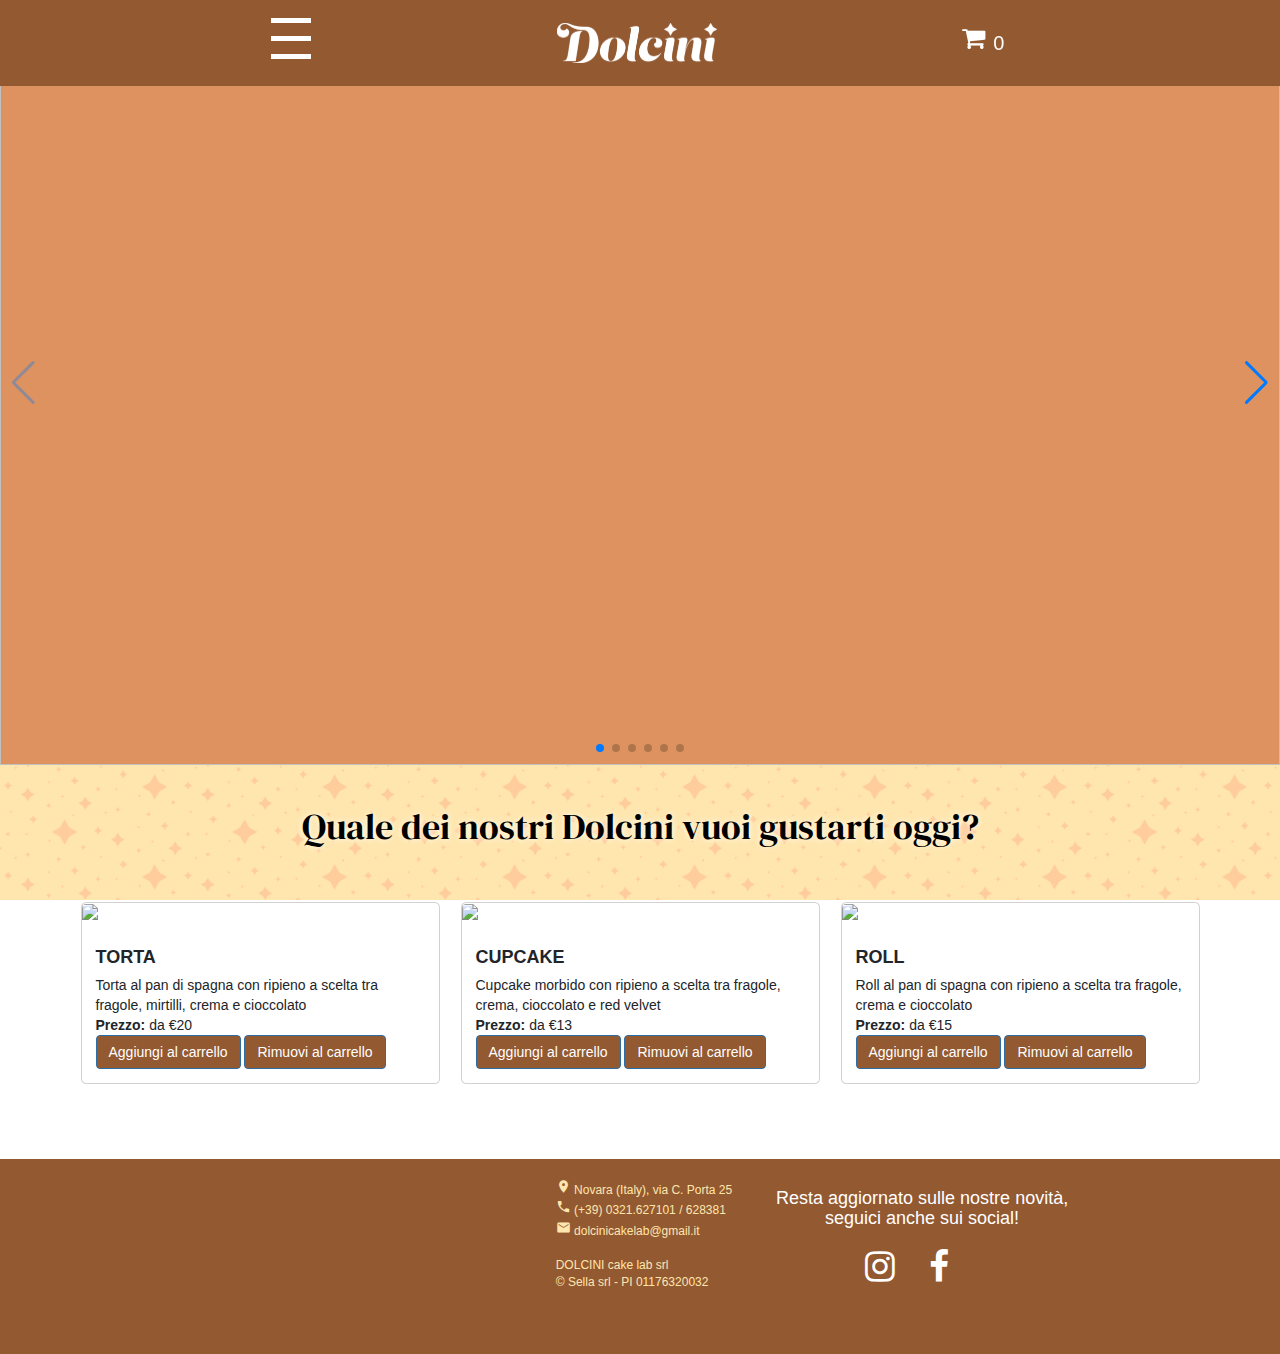
==== commit 802f595d: "giovedì 13 luglio + ieri" ====
--- a/index.html
+++ b/index.html
@@ -31,37 +31,46 @@
 <body>
   <!-- head line -->
   <header>
-    <div id="headline">
+    <div class="headline">
       <nav class="navbar navbar-expand-lg navbar-light">
       <div class="container-fluid">
-        <div id="casella-logo">
-          <a href="index.html">
-            <img id="logo" src="immagini/logo.png">
-          </a>
-        </div>
-
-        <button class="navbar-toggler" type="button" data-bs-toggle="collapse" data-bs-target="#navbarNav" aria-controls="navbarNav" aria-expanded="false" aria-label="Toggle navigation">
-          <span class="navbar-toggler-icon"></span>
-        </button>
-
-        <div class="collapse navbar-collapse" id="navbarNav">
-          <ul class="navbar-nav">
-            <li class="nav-item">
-              <a class="nav-link" href="carrello.html"><i class="fa fa-shopping-cart" style="font-size:20px"></i> <span style="font-size: 17px;  padding: 4px;  color:white" id="carrello">0</span></a>
-            </li>
-            <li class="nav-item">
-              <a class="nav-link" href="aboutus.html">Chi siamo</a>
-            </li>
-            <li class="nav-item">
-              <a class="nav-link" href="#personalizzazione">Personalizzazioni</a>
-            </li>
-            <li class="nav-item">
-              <a class="nav-link" href="#contatti">Contatti</a>
-            </li>
-          </ul>
-        </div>
+    
+   <!-- menu -->    
+    <ul class="menu">
+      <div class="menu-close fa fa-close"></div>
+      <li class="menu-global menu-top">
+        <span class="menu-text">
+          <a class="nav-link" href="aboutus.html">Chi siamo</a>
+        </span>
+      </li>
+      <li class="menu-global menu-middle">
+        <span class="menu-text">
+          <a class="nav-link" href="aboutus.html">Personalizzazioni</a>
+        </span>
+      </li>
+      <li class="menu-global menu-bottom">
+        <span class="menu-text">
+          <a class="nav-link" href="#testofooter">Contatti</a>
+        </span>
+      </li>
+    </ul>
+
+   <!-- logo -->
+    <center>
+     <div class="casella-logo">
+        <a href="index.html">
+            <img class="logo" src="img/logobianco.png">
+        </a>
+     </div>
+    </center>
+
+   <!-- carrello -->
+     <div class="boxcarrello">
+        <a href="carrello.html"><i class="fa fa-shopping-cart" style="font-size:25px; color: white;"></i> <span style="font-size: 20px;  padding: 4px;  color:white" id="carrello">0</span></a>
+     </div>
+   
       </div>
-    </nav>
+      </nav>
     </div>
   </header>
 
@@ -70,71 +79,34 @@
       <div class="swiper mySwiper">
         <div class="swiper-wrapper">
           <div class="swiper-slide">
-            <img src="immagini/cake1.jpeg">
-          </div>
-          <div class="swiper-slide">
-            <img src="immagini/muffin1.jpeg">
-          </div>
-          <div class="swiper-slide">
-            <img src="immagini/roll5.jpeg">
-          </div>
-          <div class="swiper-slide">
-            <img src="immagini/cake2.jpeg">
-          </div>
-          <div class="swiper-slide">
-            <img src="immagini/muffin2.jpeg">
-          </div>
-          <div class="swiper-slide">
-            <img src="immagini/roll2.jpeg">
+            <img src="img/cake7.webp">
+          </div>
+          <div class="swiper-slide">
+            <img src="img/muffin9.webp">
+          </div>
+          <div class="swiper-slide">
+            <img src="img/roll7.webp">
+          </div>
+          <div class="swiper-slide">
+            <img src="img/cake11.webp">
+          </div>
+          <div class="swiper-slide">
+            <img src="img/muffin8.webp">
+          </div>
+          <div class="swiper-slide">
+            <img src="img/roll6.webp"> 
           </div>
         </div>
         <div class="swiper-button-next"></div>
         <div class="swiper-button-prev"></div>
         <div class="swiper-pagination"></div>
       </div>
-
-      <h1>Quale dei nostri Dolcini vuoi gustarti oggi?</h1>
-
-  <!-- contenitori 2-->
-
-  <section>
-    <div class="row">
-      <div class="col-md-4 col-sm-6 col-xs-12">
-        <div class="card">
-          <div class="cover item-a">
-            <h1>Torta</h1>
-            <span class="price">da 20€</span>
-            <div class="card-back">
-              <a href="#">Add to cart</a>
-              <a href="#">View detail</a>
-            </div>
-          </div>
-        </div>
-      </div>
-      <div class="col-md-4 col-sm-6 col-xs-12">
-        <div class="card">
-          <div class="cover item-b">
-            <h1>Cupcake</h1>
-            <span class="price">da 13€</span>
-            <div class="card-back">
-              <a href="#">Add to cart</a>
-            </div>
-          </div>
-        </div>
-      </div>
-      <div class="col-md-4 col-sm-6 col-xs-12">
-        <div class="card">
-          <div class="cover item-c">
-            <h1>Roll</h1>
-            <span class="price">da 15€</span>
-            <div class="card-back">
-              <a href="#">Add to cart</a>
-            </div>
-          </div>
-        </div>
-      </div>
-    </div>
-  </section>
+      
+      <div id="ancora"></div>
+      
+      <a href="#ancora">
+          <h1 id="cta" style="margin-top: 0px; margin-bottom: -50px;">Quale dei nostri Dolcini vuoi gustarti oggi?</h1>
+      </a>
   
   <!-- contenitori -->  
     
@@ -146,14 +118,16 @@
             <div class="col">
               <div id="prodotto1">
                 <div class="card h-100">
-                    <img src="immagini/cake5.jpeg" class="card-img-top" alt="...">
+                  <a href="torta.html">
+                    <img src="img/cake5.webp" class="card-img-top" alt="...">
+                  </a> 
                     <div class="card-body">
                         <h4 class="card-title"><b>TORTA</b></h4>
                         <p class="card-text">Torta al pan di spagna con ripieno a scelta tra fragole, mirtilli, crema e cioccolato</p>
                         <p class="card-text"><strong>Prezzo:</strong> da €20</p>
                         <a href="#" class="btn btn-primary" onclick="aggiungiAlCarrello()">Aggiungi al carrello</a>
                         <a href="#" class="btn btn-primary" onclick="rimuoviDalCarrello()">Rimuovi al carrello</a>
-                    </div>                    
+                    </div>            
                 </div>
               </div>
             </div>
@@ -161,14 +135,16 @@
             <div class="col">
               <div id="prodotto2">
                 <div class="card h-100">
-                    <img src="immagini/muffin-copertina4.png" class="card-img-top" alt="...">
+                  <a href="muffin.html">
+                    <img src="img/muffin4.webp" class="card-img-top" alt="...">
+                  </a>   
                     <div class="card-body">
                         <h4 class="card-title"><b>CUPCAKE</b></h4>
                         <p class="card-text">Cupcake morbido con ripieno a scelta tra fragole, crema, cioccolato e red velvet</p>
                         <p class="card-text"><strong>Prezzo:</strong> da €13</p>
                         <a href="#" class="btn btn-primary" onclick="aggiungiAlCarrello()">Aggiungi al carrello</a>
                         <a href="#" class="btn btn-primary" onclick="rimuoviDalCarrello()">Rimuovi al carrello</a>
-                    </div>
+                    </div> 
                 </div>
               </div>
             </div>
@@ -176,7 +152,9 @@
             <div class="col">
               <div id="prodotto3">
                 <div class="card h-100">
-                    <img src="immagini/roll-copertina2.png" class="card-img-top" alt="...">
+                  <a href="roll.html">
+                    <img src="img/roll2.webp" class="card-img-top" alt="...">
+                  </a> 
                     <div class="card-body">
                         <h4 class="card-title"><b>ROLL</b></h4>
                         <p class="card-text">Roll al pan di spagna con ripieno a scelta tra fragole, crema e cioccolato</p>
@@ -193,7 +171,7 @@
     </main>
 
   <!-- footer --> 
-    <footer id="footer">
+    <footer class="footer">
       <div class="container text-center">
         
         <div class="fot">
--- a/styles.css
+++ b/styles.css
@@ -4,53 +4,187 @@
       font-family: 'Poppins', sans-serif;
       font-size: 14px;
       color: #000;
-      background-image: url("immagini/sfondosito.png");
+      background-image: url("img/sfondosito.png");
       background-repeat: no-repeat;
       background-attachment: fixed;
       background-size: cover;
       background-position: center;
+      grid-template-rows: auto 1fr auto;
 }
 
 /*header*/
-#headline{
+
+.headline{
   z-index: 3;
-  margin-top: 30px;
+  padding: 10px;
   width: 100%;
-  height: 10%;
+  height: auto;
   position: fixed;
-  background-color: #DD925F;
-}
-
-#casella-logo{
+  margin: 0px 0px 30px 0px;
+  background-color: #935931;
+}
+
+.navbar-toggler {
+	width: 100%;
+}
+
+.navbar{
+  margin-bottom: 0px;
+}
+
+.casella-logo{
   display: inline-block;
-  width: 50%;
-}
-
-#logo{
+  width: auto%;
+}
+
+.logo{
   width: 160px;
-  margin-left: 10%;
-  margin-top: 15px;
+  margin-top: ;
 }
 
 /*menu*/
-#navbarNav{
-  display: inline-block;
-  float: right;
-  margin: 25px 30px ;
-}
-
-.nav-item{
-  display: inline-block;
-  margin-left: 20px;
-  font-size: 17px;
+
+
+span {
+	display: inline-block;
+	vertical-align: middle;
+	color: white;
+  }
+  
+  ul {
+	display: block;
+	list-style-type: none;
+	text-align: right;
+  }
+  
+  a {
+	color: #FFF;
+  }
+  a:hover {
+	opacity: 0.7;
+  text-decoration: none;
+  }
+ 
+  
+  .menu {
+	margin: 0 0px 0 0;
+	padding-left: 1.25em;
+	cursor: pointer;
+	position: relative;
+	width: 40px;
+	height: 50px;
+	text-align: right;
+  }
+  
+  .menu-close {
+	color: white;
+	font-size: 0em;
+	opacity: 0;
+	text-align: center;
+	font-weight: bold;
+  
+	-webkit-transition: 0.2s;
+			transition: 0.2s;
+  }
+  
+  .menu-close-visible {
+	font-size: 2em;
+	opacity: 1;
+  
+	-webkit-transition: 0.2s 0.4s;
+			transition: 0.2s 0.4s;
+  }
+  
+  .menu-global {
+	z-index: -1;
+	position: absolute;
+	left: 0;
+	height: 5px; 
+	width: 100%;
+	background-color: white;
+  
+	-webkit-backface-visibility: hidden;
+			backface-visibility: hidden;
+	-webkit-transition: 0.2s;
+			transition: 0.2s;
+  }
+  
+  .menu-global:hover {
+	left: 10px;
+	-webkit-transition: all 0.2s;
+			transition: all 0.2s;
+  }
+  
+  .menu-top {
+	top: 0;
+  }
+  .menu-middle {
+	top: 18px;
+  }
+  .menu-bottom {
+	top: 36px;
+  }
+  
+  .menu-text{
+	opacity: 0;
+	font-size: 0em;
+	padding: 10px 0;
+	-webkit-transition: 0.1s;
+			transition: 0.1s;
+  }
+  
+  .expand {
+	box-shadow: rgba(0, 0, 0, 0.1) -2.5px 5px 7.5px, rgba(0, 0, 0, 0.1) 2.5px 5px 7.5px;
+	width: 200px;
+	height: 50px;
+  
+	-webkit-backface-visibility: hidden;
+			backface-visibility: hidden;
+  }
+  
+  .menu-top-expand {
+	top: 50px;
+	background: #FFCD9C;
+  
+	-webkit-transition: all 0.5s 0.2s, left 0.1s;
+			transition: all 0.5s 0.2s, left 0.1s;
+  }
+  
+  .menu-middle-expand {
+	top: 100px;
+	background: #DD925F;
+  
+	-webkit-transition: all 0.5s 0.1s, left 0.1s;
+			transition: all 0.5s 0.1s, left 0.1s;
+  }
+  
+  .menu-bottom-expand {
+	top: 150px;
+
+	background: #935931;
+  
+	-webkit-transition: all 0.5s, left 0.1s;
+			transition: all 0.5s, left 0.1s;
+  }
+  
+  .menu-text-expand{
+	color: white;
+	opacity: 0.8;
+	padding: 10px;
+	font-size: 1.3em;
+	-webkit-transition: all 0.2s 0.7s, font-size 0.1s;
+			transition: all 0.2s 0.7s, font-size 0.1s;
+  }
+
+.boxcarrello{
+	float: right;
 }
 
 /*swiper*/
 
 .swiper {
   width: 100%;
-  height: 90%;
-  margin-top: -30px;
+  height: 85%;
 }
 
 .swiper-slide {
@@ -67,155 +201,36 @@
   object-fit: cover;
 }
 
+.swiper-pagination{
+	align-items: center;
+}
+
 /*intestazione home*/
+
+#ancora{
+  height: 8%;
+  margin-top: -60px;
+}
 
 h1 {
   font-family: 'DM Serif Display', serif;
   text-align: center;
   color: black;
-  margin: 40px auto 0px auto;
+  margin: 40px auto -30px auto;
   text-shadow: 0px 0px 6px rgba(255,255,255,10);
-}
-
-/*box prodotti 2*/
-
-$transition-time: 2.3s;
-
-.card{
-	position: relative;
-	height: 400px;
-	width: 100%;
-	margin: 10px 0;
-	transition: ease all $transition-time;
-	perspective: 1200px;
-	&:hover{
-		.cover{
-			transform: rotateX(0deg) rotateY(-180deg);
-			&:before{
-				transform: translateZ(30px);
-			}
-			&:after{
-				background-color: black;
-			}
-			h1{
-				transform: translateZ(100px);
-			}
-			.price{
-				transform: translateZ(60px);
-			}
-			a{
-				transform: translateZ(-60px) rotatey(-180deg);
-			}
-		}
-	}
-	
-	.cover{
-		position: absolute;
-		height: 100%;
-		width: 100%;
-		transform-style: preserve-3d;
-  	transition: ease all $transition-time;
-		background-size: cover;
-		background-position: center center;
-		background-repeat: no-repeat;
-		&:before{
-			content: '';
-			position: absolute;
-			border: 4px solid rgba(255,255,255,.5);
-			box-shadow: 0 0 12px rgba(0,0,0,.3); 
-			top:20px;
-			left:20px;
-			right:20px;
-			bottom:20px;
-			z-index: 2;
-			transition: ease all $transition-time;
-			transform-style: preserve-3d;
-			transform: translateZ(0px);
-		}
-		&:after{
-			content: '';
-			position: absolute;
-			top:0px;
-			left:0px;
-			right:0px;
-			bottom:0px;
-			z-index: 2;
-			transition: ease all 1.3s;
-			background: rgba(0,0,0,.4);
-		}
-		&.item-a{
-			background-image:  url("immagini/cake5.jpeg");
-		}
-		&.item-b{
-			background-image: url("immagini/muffin-copertina4.png")
-    }
-		&.item-c{
-			background-image: url("immagini/roll-copertina2.png")
-    }
-		h1{
-			font-weight: 600;
-			position: absolute;
-			bottom: 55px;
-			left: 50px;
-			color: white;
-			transform-style: preserve-3d;
-  		transition: ease all $transition-time;
-			z-index:3;
-			font-size: 3em;
-			transform: translateZ(0px);
-		}
-		.price{
-			font-weight: 200;
-			position: absolute;
-			top: 55px;
-			right: 50px;
-			color: white;
-			transform-style: preserve-3d;
-  		transition: ease all $transition-time;
-			z-index:4;
-			font-size: 2em;
-			transform: translateZ(0px);
-		}
-	}
-	.card-back{
-		position: absolute;
-		height: 100%;
-		width: 100%;
-		background: #0b0f08;
-		transform-style: preserve-3d;
-  	transition: ease all $transition-time;
-		transform: translateZ(-1px);
-		display: flex;
-		align-items: center;
-		justify-content: center;
-		a{
-			transform-style: preserve-3d;
-			transition: ease transform $transition-time, ease background .5s;
-			transform: translateZ(-1px) rotatey(-180deg);
-			background: transparent;
-			border: 1px solid white;
-			font-weight: 200;
-			font-size: 1.3em;
-			color: white;
-			padding: 14px 32px;
-			outline: none;
-			text-decoration: none;
-			&:hover{
-				background-color: white;
-				color: #0b0f08;
-			}
-		}
-	}
-}
+  padding: 30px;
+}
+
 
 /*box prodotti*/
 
 #box-prodotti{
-  margin: 7% auto;
+  margin: 3% auto;
 }
 
 .card-img-top:hover {
-    opacity: 0.5;   
+    opacity: 0.5;  
+    box-shadow: 0px 0px 40px #935931;
   }
 
 .navbar-toggler {
@@ -223,18 +238,17 @@
 }
 
 
-.btn-primary{
+.btn-primary {
   background-color:#935931 !important;
   border-color:none;
 }
 
 /*footer*/
 
-#footer {
+.footer {
   background-color: #935931;
   color: white;
   padding: 10px;
-  
 }
 
 .contatti-social{
@@ -256,7 +270,6 @@
 
 #rimandosocial{
   margin-left:20px ;
-  border-left: 1px solid #FFE6AE;
   padding-left:20px
 }
 
@@ -272,4 +285,673 @@
   font-size: 12px;
   text-align: left;
   color: #FFE6AE;
-}+}
+
+@media screen and (max-width: 1200px){
+  .logo{
+    width: 100px;
+  }
+  
+  /*menu*/
+
+span {
+	display: inline-block;
+	vertical-align: middle;
+	color: white;
+  }
+  
+  ul {
+	display: block;
+	list-style-type: none;
+	text-align: right;
+  }
+  
+  a {
+	color: #FFF;
+  }
+  a:hover {
+	opacity: 0.7;
+  text-decoration: none;
+  }
+ 
+  .menu {
+	margin: auto 0px;
+	padding-left: 1.25em;
+	cursor: pointer;
+	position: relative;
+	width: 30px;
+	height: 30px;
+	text-align: right;
+  }
+  
+  .menu-close {
+	color: white;
+	font-size: 0em;
+	opacity: 0;
+	text-align: center;
+	font-weight: bold;
+  
+	-webkit-transition: 0.2s;
+			transition: 0.2s;
+  }
+  
+  .menu-close-visible {
+	font-size: 2em;
+	opacity: 1;
+  
+	-webkit-transition: 0.2s 0.4s;
+			transition: 0.2s 0.4s;
+  }
+  
+  .menu-global {
+	z-index: -1;
+	position: absolute;
+	left: 0;
+	height: 5px; 
+	width: 100%;
+	background-color: white;
+  
+	-webkit-backface-visibility: hidden;
+			backface-visibility: hidden;
+	-webkit-transition: 0.2s;
+			transition: 0.2s;
+  }
+  
+  .menu-global:hover {
+	left: 5px;
+	-webkit-transition: all 0.2s;
+			transition: all 0.2s;
+  }
+  
+  .menu-top {
+	top: 0;
+  }
+  .menu-middle {
+	top: 10px;
+  }
+  .menu-bottom {
+	top: 20px;
+  }
+  
+  .menu-text{
+	opacity: 0;
+	font-size: 0em;
+	padding: 10px 0;
+	-webkit-transition: 0.1s;
+			transition: 0.1s;
+  }
+  
+  .expand {
+	box-shadow: rgba(0, 0, 0, 0.1) -2.5px 5px 7.5px, rgba(0, 0, 0, 0.1) 2.5px 5px 7.5px;
+	width: 200px;
+	height: 50px;
+  
+	-webkit-backface-visibility: hidden;
+			backface-visibility: hidden;
+  }
+  
+  .menu-top-expand {
+	top: 50px;
+	background: #FFCD9C;
+  
+	-webkit-transition: all 0.5s 0.2s, left 0.1s;
+			transition: all 0.5s 0.2s, left 0.1s;
+  }
+  
+  .menu-middle-expand {
+	top: 100px;
+	background: #DD925F;
+  
+	-webkit-transition: all 0.5s 0.1s, left 0.1s;
+			transition: all 0.5s 0.1s, left 0.1s;
+  }
+  
+  .menu-bottom-expand {
+	top: 150px;
+
+	background: #935931;
+  
+	-webkit-transition: all 0.5s, left 0.1s;
+			transition: all 0.5s, left 0.1s;
+  }
+  
+  .menu-text-expand{
+	color: white;
+	opacity: 0.8;
+	padding: 10px;
+	font-size: 1.3em;
+	-webkit-transition: all 0.2s 0.7s, font-size 0.1s;
+			transition: all 0.2s 0.7s, font-size 0.1s;
+  }
+
+.boxcarrello{
+	float: right;
+  margin-top: 10px;
+}
+.headline{
+  z-index: 3;
+  padding: 0px;
+  width: 100%;
+  height: auto;
+  position: fixed;
+  margin: 0px 0px 30px 0px;
+  background-color: #935931;
+  }
+  .swiper {
+    width: 100%;
+    height: 75%;
+  }
+
+  #box-prodotti{
+    margin: 3% auto;
+    text-align: center;
+  }
+  
+  p{
+    text-align: left;
+  }
+
+  .btn-primary{
+    font-size: 8px;
+    padding: 4px;
+  }
+
+  .footer {
+    background-color: #935931;
+    color: white;
+    padding: 20px;
+    align-content: center;
+  }
+
+  .contatti-social{
+    display:inline-block;
+    margin: 0px 30px;
+  }
+  
+  #map {
+    width: auto;
+    height: 150px;
+    margin: 0px 10px 10px auto;
+  }
+  
+  .fot{
+    display: inline-block;
+    margin: auto;
+    vertical-align: top;
+  }
+  
+  h4{
+    padding: 10px;
+  }
+
+  #rimandosocial{
+    margin-left:0px ;
+    padding-left:0px
+  }
+  
+  .social{
+    margin: 0px 10px;
+    display: inline-block;
+    color: white;
+
+  }
+  
+  #testofooter{
+    max-width: 500px;
+    font-size: 12px;
+    text-align: left;
+    color: #FFE6AE;
+  }
+  
+}
+
+@media screen and (max-width: 700px){
+  #map {
+    width: auto;
+    height: 150px;
+    margin: 0px auto 10px auto;
+  }
+
+  #box-prodotti{
+    margin: 3% auto;
+    max-width: 80%;
+    text-align: center;
+  }
+
+  .btn-primary{
+    font-size: 10px;
+    padding: 4px;
+  }
+
+  h4{
+    border-top: 2px solid white;
+    padding: 10px;
+  }
+}
+
+
+                                                             /*carrello*/
+
+.spazio-vuoto{
+  width: 100%;
+  height: 10%;
+}
+
+#titolo-carrello{
+  margin: 50px auto 10px auto;
+  padding: 0px;
+}
+
+#contenitore-carrello{
+  background-color: white;
+  margin-top: 0px;
+  padding: 10px;
+  border-radius: 10px;
+  box-shadow: 0px 0px 20px #935931;
+}
+
+tr{
+  background-color: white;
+  border-bottom: 1px solid #935931;
+  vertical-align: middle;
+}
+
+.img_carrello{
+  height:80px;
+}
+
+.table>tbody>tr>td{
+  vertical-align: middle;
+  max-width: 80px;
+}
+
+.form-control{
+  width: 30%;
+  min-width: 50px;
+  padding: auto;
+}
+
+.bottoni-carrello{
+  background-color: #935931;
+  color: white;
+  border-radius: 5px;
+  width: 50px;
+  border: none;
+}
+
+.footer-capriccioso{
+  background-color: #935931;
+  color: white;
+  padding: 10px;
+  position: absolute;
+  bottom: 0px;
+  width:100%;
+}
+@media screen and (max-width: 768px){
+  .img_carrello{
+    display: none;
+  }
+
+  #contenitore-carrello{
+    background-color: white;
+    margin: 0px auto;
+    padding: 10px;
+    border-radius: 10px;
+    box-shadow: 0px 0px 20px #935931;
+    max-width: 90%;
+  }
+
+  .prezzo-singolo{
+    display:none;
+  }
+}
+
+                                                            /*aboutus*/
+
+#spazio-aboutus{
+  width: 100%;
+  height: 8%;
+}
+
+#fascia1{
+  background-image: url(img/3chef.webp);
+  width: 100%;
+  min-height: 750px;
+  background-position: center;
+  background-size: cover;
+  margin-top: 0px;
+}
+
+#titolo-aboutus{
+  color:white;
+  margin: 0px auto ;
+  text-shadow: 0px 0px 20px #935931;
+  padding-top: 4%;
+}
+
+#testo1{
+  z-index: 2;
+  background-color: white;
+  width: 50%;
+  text-align: left;
+  position: inherit;
+  bottom: 40px;
+  padding: 30px;
+  margin-left: 25%;
+  margin-right: 25%;
+  margin-top: 20%;
+  border-radius: 10px;
+  vertical-align: bottom;
+}
+
+p{
+  margin-bottom: 0px;
+}
+#fascia2{
+  background-image: url(img/cake10intera.webp);
+  width: 100%;
+  min-height: 750px;
+  background-position: center;
+  background-size: cover;
+}
+
+#personalizzazione{
+  color:#935931;
+  font-family: 'DM Serif Display', serif;
+  text-align: center;
+  margin: 30px auto 20px auto;
+}
+
+#testo2{
+  z-index: 2;
+  background-color: white;
+  width: 30%;
+  padding: 30px;
+  margin-left: 50px;
+  opacity: 80%;
+}
+
+#fascia3{
+  background-image: url(img/vassoio\ muffin.webp);
+  width: 100%;
+  min-height: 750px;
+  background-position: center;
+  background-size: cover;
+  padding-top: 18%;
+}
+
+#testo3{
+  z-index: 2;
+  background-color: white;
+  width: 30%;
+  padding: 30px;
+  margin: auto;
+  border-radius: 10px;
+}
+
+#bottone-prodotti{
+  background-color: #935931;
+  z-index: 2;
+  padding: 10px;
+  width: 10%;
+  margin-left: 45%;
+  margin-right: 45%;
+  margin-top: 20px;
+  border-radius: 10px;
+  border: none;
+}
+
+#bottone-prodotti a:hover{
+  padding: 10%;
+  border-radius: 10px;
+  box-shadow: 0px 0px 20px white;
+  color:#FFE6AE;
+}
+
+@media screen and (max-width: 768px){
+  #spazio-aboutus{
+    width: 100%;
+    height: 4%;
+  }
+
+  #fascia1{
+    background-image: url(img/3chef.webp);
+    min-height: 500px;
+    background-position: center;
+    background-size: cover;
+    margin-top: 0px;
+  }
+
+  #testo1{
+    z-index: 2;
+    background-color: white;
+    font-size: 10px;
+    width: 60%;
+    text-align: left;
+    position: inherit;
+    bottom: 40px;
+    padding: 20px;
+    margin-left: 15%;
+    margin-right: 15%;
+    margin-top: 20%;
+    border-radius: 10px;
+    vertical-align: bottom;
+  }
+
+  #fascia2{
+    background-image: url(img/cake10intera.webp);
+    min-height: 500px;
+    background-position: center;
+    background-size: cover;
+  }
+  
+  #testo2{
+    z-index: 2;
+    background-color: white;
+    font-size: 10px;
+    width: 40%;
+    padding: 20px;
+    margin-left: 4%;
+    opacity: 80%;
+  }
+
+  #fascia3{
+    background-image: url(img/vassoio\ muffin.webp);
+    min-height: 500px;
+    background-position: center;
+    background-size: cover;
+    padding-top: 20%;
+  }
+  
+  #testo3{
+    z-index: 2;
+    background-color: white;
+    width: 40%;
+    font-size: 10px;
+    padding: 10px;
+    margin: auto;
+    border-radius: 10px;
+  }
+  
+  #bottone-prodotti{
+    background-color: #935931;
+    z-index: 2;
+    padding: 10px;
+    width: 20%;
+    margin-left: 40%;
+    margin-right: 40%;
+    margin-top: 20px;
+    border-radius: 10px;
+    border: none;
+  }
+
+  #bottone-prodotti a:hover{
+    padding: 10% 20%;
+    border-radius: 10px;
+    box-shadow: 0px 0px 20px white;
+    color:#FFE6AE;
+  }
+}
+
+@media screen and (max-width: 550px){
+  #spazio-aboutus{
+    width: 100%;
+    height: 4%;
+  }
+
+  #fascia1{
+    background-image: url(img/3chef.webp);
+    min-height: 250px;
+    background-position: center;
+    background-size: cover;
+    margin-top: 0px;
+    padding-top: 25px;
+    padding-bottom: 8%;
+  }
+
+  #titolo-aboutus{
+    font-size: 20px;
+    color:white;
+    margin: auto;
+    text-shadow: 0px 0px 8px #935931;
+    margin-top: 30%;
+    margin-bottom: -20px;
+    }
+
+  #testo1{
+    z-index: 2;
+    background-color: white;
+    font-size: 8px;
+    width: 85%;
+    text-align: left;
+    position: inherit;
+    bottom: 40px;
+    padding: 10px;
+    margin: auto;
+    border-radius: 10px;
+    vertical-align: bottom;
+  }
+
+  #fascia2{
+    background-image: url(img/cake10intera.webp);
+    min-height: 250px;
+    background-position: center;
+    background-size: cover;
+  }
+  
+  #testo2{
+    z-index: 2;
+    background-color: white;
+    font-size: 8px;
+    width: 80%;
+    padding: 10px;
+    margin: auto;
+    opacity: 80%;
+  }
+
+  #personalizzazione{
+    color:#935931;
+    font-family: 'DM Serif Display', serif;
+    font-size: 20px;
+    text-align: center;
+    margin: 10px auto;
+  }
+
+  #fascia3{
+    background-image: url(img/vassoio\ muffin.webp);
+    min-height: 250px;
+    background-position: center;
+    background-size: cover;
+    padding-top: 15%;
+  }
+  
+  #testo3{
+    z-index: 2;
+    background-color: white;
+    width: 60%;
+    font-size: 8px;
+    padding: 10px;
+    margin: auto;
+    border-radius: 10px;
+  }
+  
+  #bottone-prodotti{
+    background-color: #935931;
+    z-index: 2;
+    padding: 8px;
+    font-size: 8px;
+    width: 30%;
+    margin-left: 35%;
+    margin-right: 35%;
+    margin-top: 20px;
+    border-radius: 10px;
+    border: none;
+  }
+
+  #bottone-prodotti a:hover{
+    border-radius: 10px;
+    box-shadow: 0px 0px 20px white;
+    color:#FFE6AE;
+  }
+}
+
+
+
+
+                                                              /*box prodotto*/
+#prodotti-singoli{
+  margin-top: 0px;
+  border-radius: 10px;
+  box-shadow: 0px 0px 20px #935931;
+  background-color: white;
+  z-index: 3;
+  width: 70%;
+  height: auto;
+  padding:3%;
+}
+
+#spazio-prodotto{
+  height: 10%;
+  width: auto;
+}
+
+.immagine-prodotto{
+  width: 100%;
+  margin: auto;
+}
+
+#titolo-cupcake{
+  font-family: 'DM Serif Display', serif;
+  text-align: center;
+  color: black;
+  margin: auto;
+  padding: 0px;
+}
+
+
+
+@media screen and (max-width: 768px){
+  #prodotti-singoli{
+    margin-top: 0px;
+    border-radius: 10px;
+    box-shadow: 0px 0px 20px #935931;
+    background-color: white;
+    z-index: 3;
+    width: 80%;
+    height: auto;
+    padding:3%;
+  }
+
+  #titolo-cupcake{
+    margin: 0px auto;
+    padding: 20px;
+  }
+}
+
+
+
+
+
+
+
+display:flex;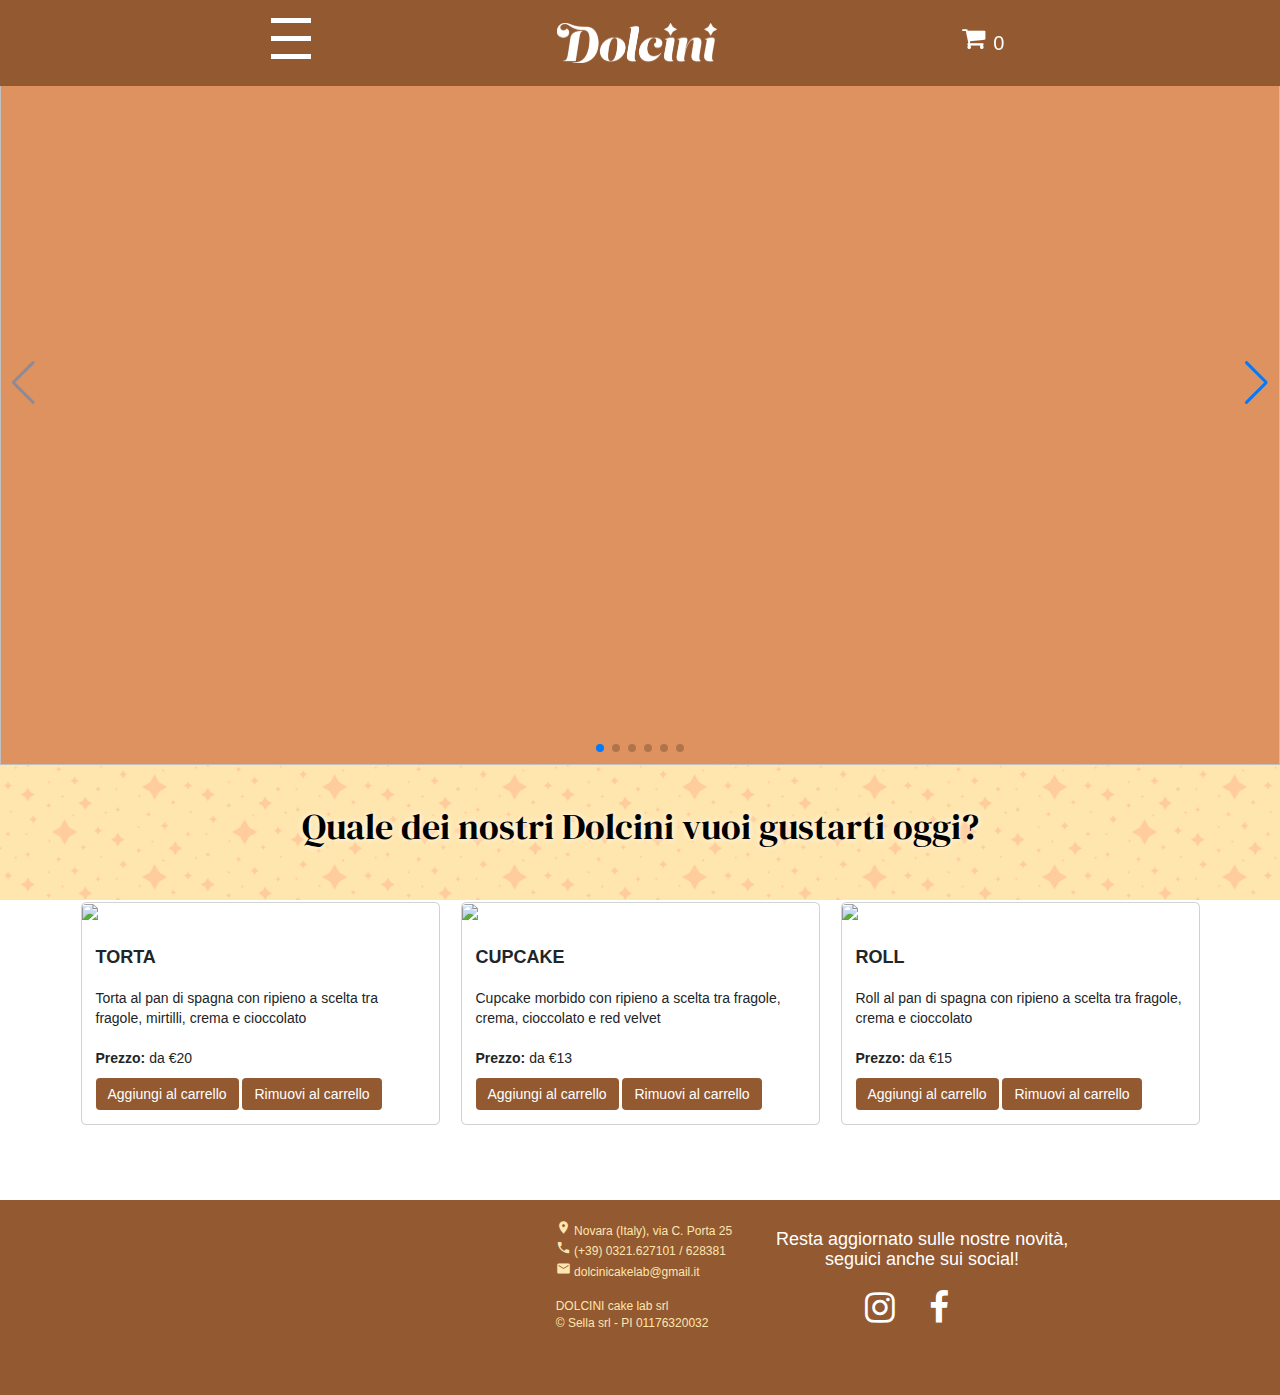
==== commit 58122e10: "14 Luglio 23 - aggiornamento funzioni ccarrello" ====
--- a/index.html
+++ b/index.html
@@ -124,7 +124,7 @@
                     <div class="card-body">
                         <h4 class="card-title"><b>TORTA</b></h4>
                         <p class="card-text">Torta al pan di spagna con ripieno a scelta tra fragole, mirtilli, crema e cioccolato</p>
-                        <p class="card-text"><strong>Prezzo:</strong> da €20</p>
+                        <p class="card-text"><strong class="testo-prezzo">Prezzo:</strong> da €20</p>
                         <a href="#" class="btn btn-primary" onclick="aggiungiAlCarrello()">Aggiungi al carrello</a>
                         <a href="#" class="btn btn-primary" onclick="rimuoviDalCarrello()">Rimuovi al carrello</a>
                     </div>            
@@ -141,7 +141,7 @@
                     <div class="card-body">
                         <h4 class="card-title"><b>CUPCAKE</b></h4>
                         <p class="card-text">Cupcake morbido con ripieno a scelta tra fragole, crema, cioccolato e red velvet</p>
-                        <p class="card-text"><strong>Prezzo:</strong> da €13</p>
+                        <p class="card-text"><strong class="testo-prezzo">Prezzo:</strong> da €13</p>
                         <a href="#" class="btn btn-primary" onclick="aggiungiAlCarrello()">Aggiungi al carrello</a>
                         <a href="#" class="btn btn-primary" onclick="rimuoviDalCarrello()">Rimuovi al carrello</a>
                     </div> 
@@ -158,7 +158,7 @@
                     <div class="card-body">
                         <h4 class="card-title"><b>ROLL</b></h4>
                         <p class="card-text">Roll al pan di spagna con ripieno a scelta tra fragole, crema e cioccolato</p>
-                        <p class="card-text"><strong>Prezzo:</strong> da €15</p>
+                        <p class="card-text"><strong class="testo-prezzo">Prezzo:</strong> da €15</p>
                         <a href="#" class="btn btn-primary" onclick="aggiungiAlCarrello()">Aggiungi al carrello</a>
                         <a href="#" class="btn btn-primary" onclick="rimuoviDalCarrello()">Rimuovi al carrello</a>
                     </div>
--- a/styles.css
+++ b/styles.css
@@ -228,6 +228,11 @@
   margin: 3% auto;
 }
 
+p.card-text{
+  margin-top: 20px;
+  margin-bottom: 10px;
+}
+
 .card-img-top:hover {
     opacity: 0.5;  
     box-shadow: 0px 0px 40px #935931;
@@ -240,7 +245,7 @@
 
 .btn-primary {
   background-color:#935931 !important;
-  border-color:none;
+  border:none;
 }
 
 /*footer*/
@@ -583,10 +588,20 @@
   background-color: #935931;
   color: white;
   padding: 10px;
-  position: absolute;
+  position: inherit;
   bottom: 0px;
   width:100%;
 }
+
+button, input, select, textarea {
+  width: 70px;
+}
+
+label {
+  margin-bottom: 0px;
+}
+
+
 @media screen and (max-width: 768px){
   .img_carrello{
     display: none;
@@ -603,6 +618,14 @@
 
   .prezzo-singolo{
     display:none;
+  }
+  .footer-capriccioso{
+    background-color: #935931;
+    color: white;
+    padding: 10px;
+    position: inherit;
+    bottom: 0px;
+    width:100%;
   }
 }
 
@@ -708,20 +731,7 @@
   color:#FFE6AE;
 }
 
-@media screen and (max-width: 768px){
-  #spazio-aboutus{
-    width: 100%;
-    height: 4%;
-  }
-
-  #fascia1{
-    background-image: url(img/3chef.webp);
-    min-height: 500px;
-    background-position: center;
-    background-size: cover;
-    margin-top: 0px;
-  }
-
+@media screen and (max-width: 1200px){
   #testo1{
     z-index: 2;
     background-color: white;
@@ -738,13 +748,6 @@
     vertical-align: bottom;
   }
 
-  #fascia2{
-    background-image: url(img/cake10intera.webp);
-    min-height: 500px;
-    background-position: center;
-    background-size: cover;
-  }
-  
   #testo2{
     z-index: 2;
     background-color: white;
@@ -755,14 +758,6 @@
     opacity: 80%;
   }
 
-  #fascia3{
-    background-image: url(img/vassoio\ muffin.webp);
-    min-height: 500px;
-    background-position: center;
-    background-size: cover;
-    padding-top: 20%;
-  }
-  
   #testo3{
     z-index: 2;
     background-color: white;
@@ -790,6 +785,75 @@
     border-radius: 10px;
     box-shadow: 0px 0px 20px white;
     color:#FFE6AE;
+  }
+
+  #spazio-aboutus{
+    width: 100%;
+    height: 4%;
+  }
+
+  #fascia1{
+    background-image: url(img/3chef.webp);
+    min-height: 500px;
+    background-position: center;
+    background-size: cover;
+    margin-top: 0px;
+  }
+
+  #fascia2{
+    background-image: url(img/cake10intera.webp);
+    min-height: 500px;
+    background-position: center;
+    background-size: cover;
+  }
+
+  #fascia3{
+    background-image: url(img/vassoio\ muffin.webp);
+    min-height: 500px;
+    background-position: center;
+    background-size: cover;
+    padding-top: 20%;
+  }
+  
+  #testo3{
+    z-index: 2;
+    background-color: white;
+    width: 40%;
+    font-size: 10px;
+    padding: 10px;
+    margin: auto;
+    border-radius: 10px;
+  }
+  
+  #bottone-prodotti{
+    background-color: #935931;
+    z-index: 2;
+    padding: 10px;
+    width: 20%;
+    margin-left: 40%;
+    margin-right: 40%;
+    margin-top: 20px;
+    border-radius: 10px;
+    border: none;
+  }
+
+  #bottone-prodotti a:hover{
+    padding: 10% 20%;
+    border-radius: 10px;
+    box-shadow: 0px 0px 20px white;
+    color:#FFE6AE;
+  }
+}
+
+@media screen and (max-width: 700px){
+  #testo2{
+    z-index: 2;
+    background-color: white;
+    font-size: 8px;
+    width: 80%;
+    padding: 10px;
+    margin: auto;
+    opacity: 80%;
   }
 }
 
@@ -838,16 +902,6 @@
     background-position: center;
     background-size: cover;
   }
-  
-  #testo2{
-    z-index: 2;
-    background-color: white;
-    font-size: 8px;
-    width: 80%;
-    padding: 10px;
-    margin: auto;
-    opacity: 80%;
-  }
 
   #personalizzazione{
     color:#935931;
@@ -946,6 +1000,11 @@
     margin: 0px auto;
     padding: 20px;
   }
+
+  p.mb-4{
+    margin-top: 20px;
+  }
+  
 }
 
 
